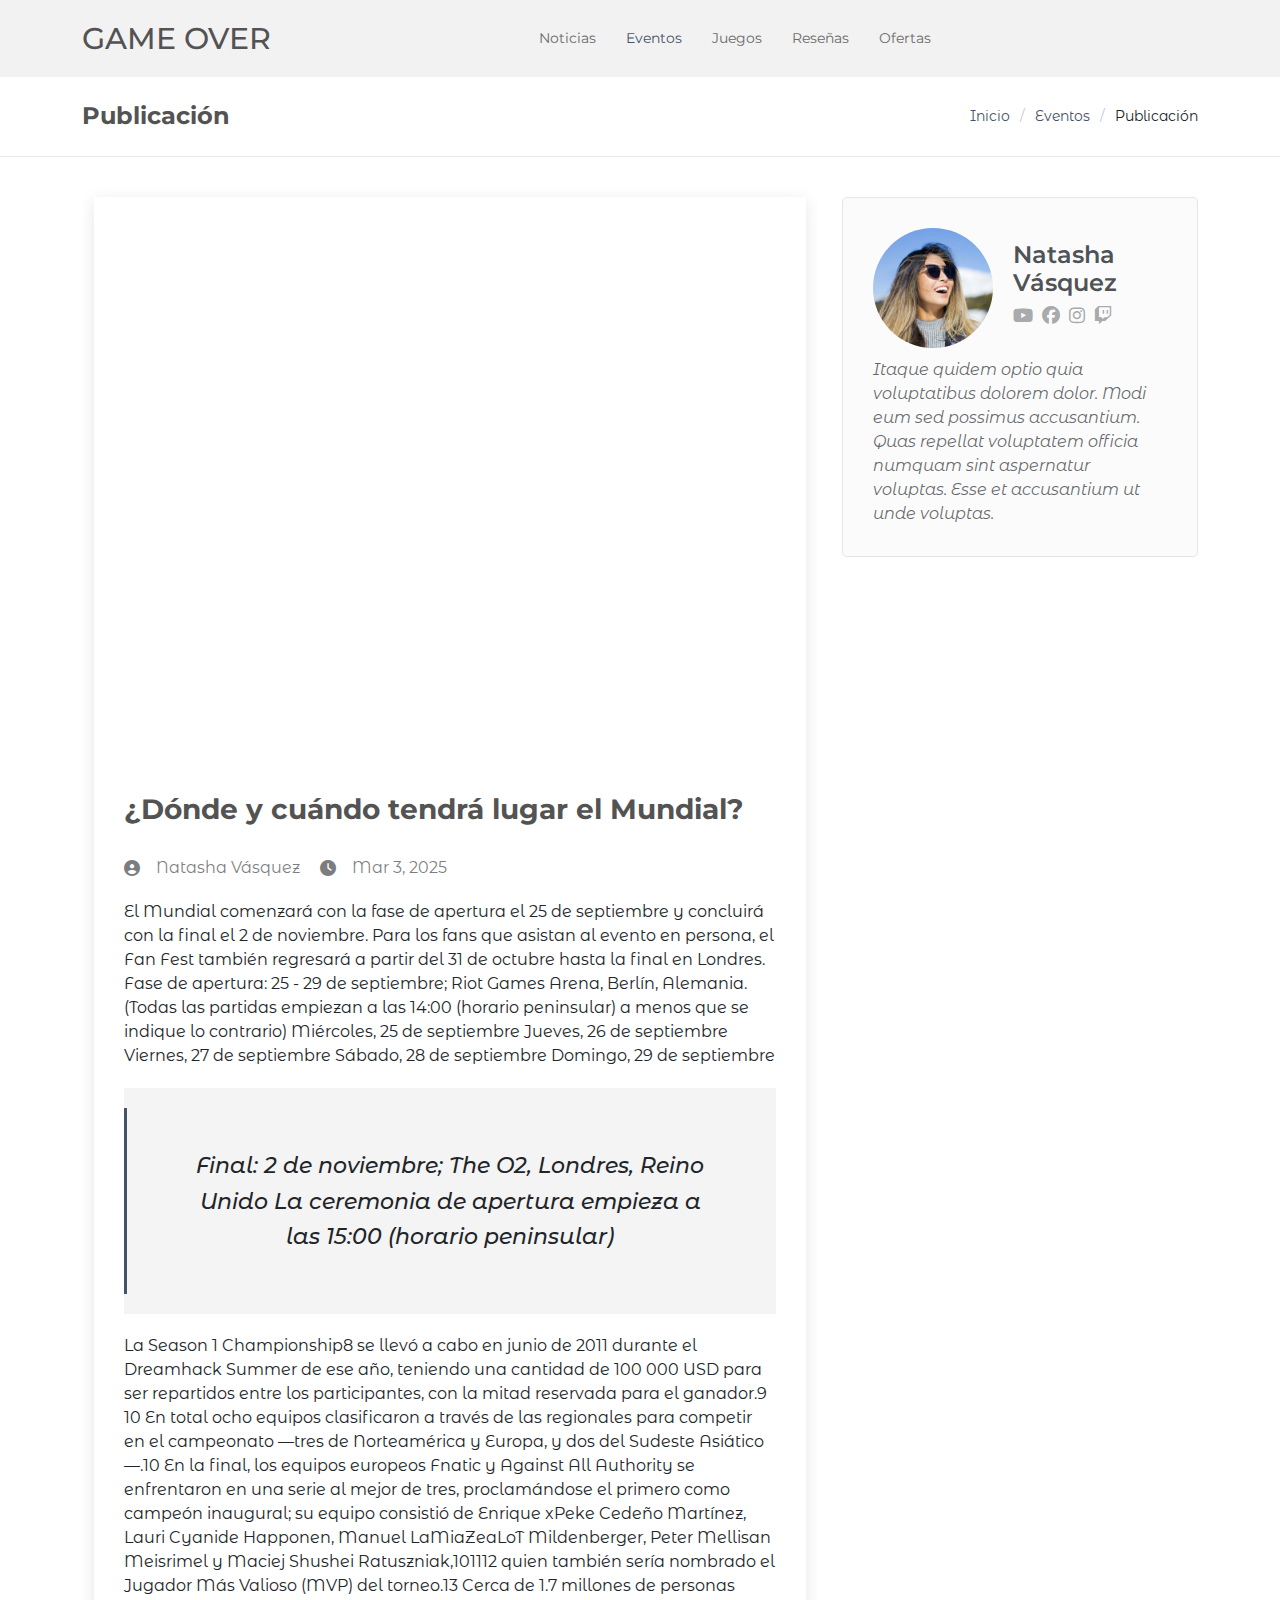
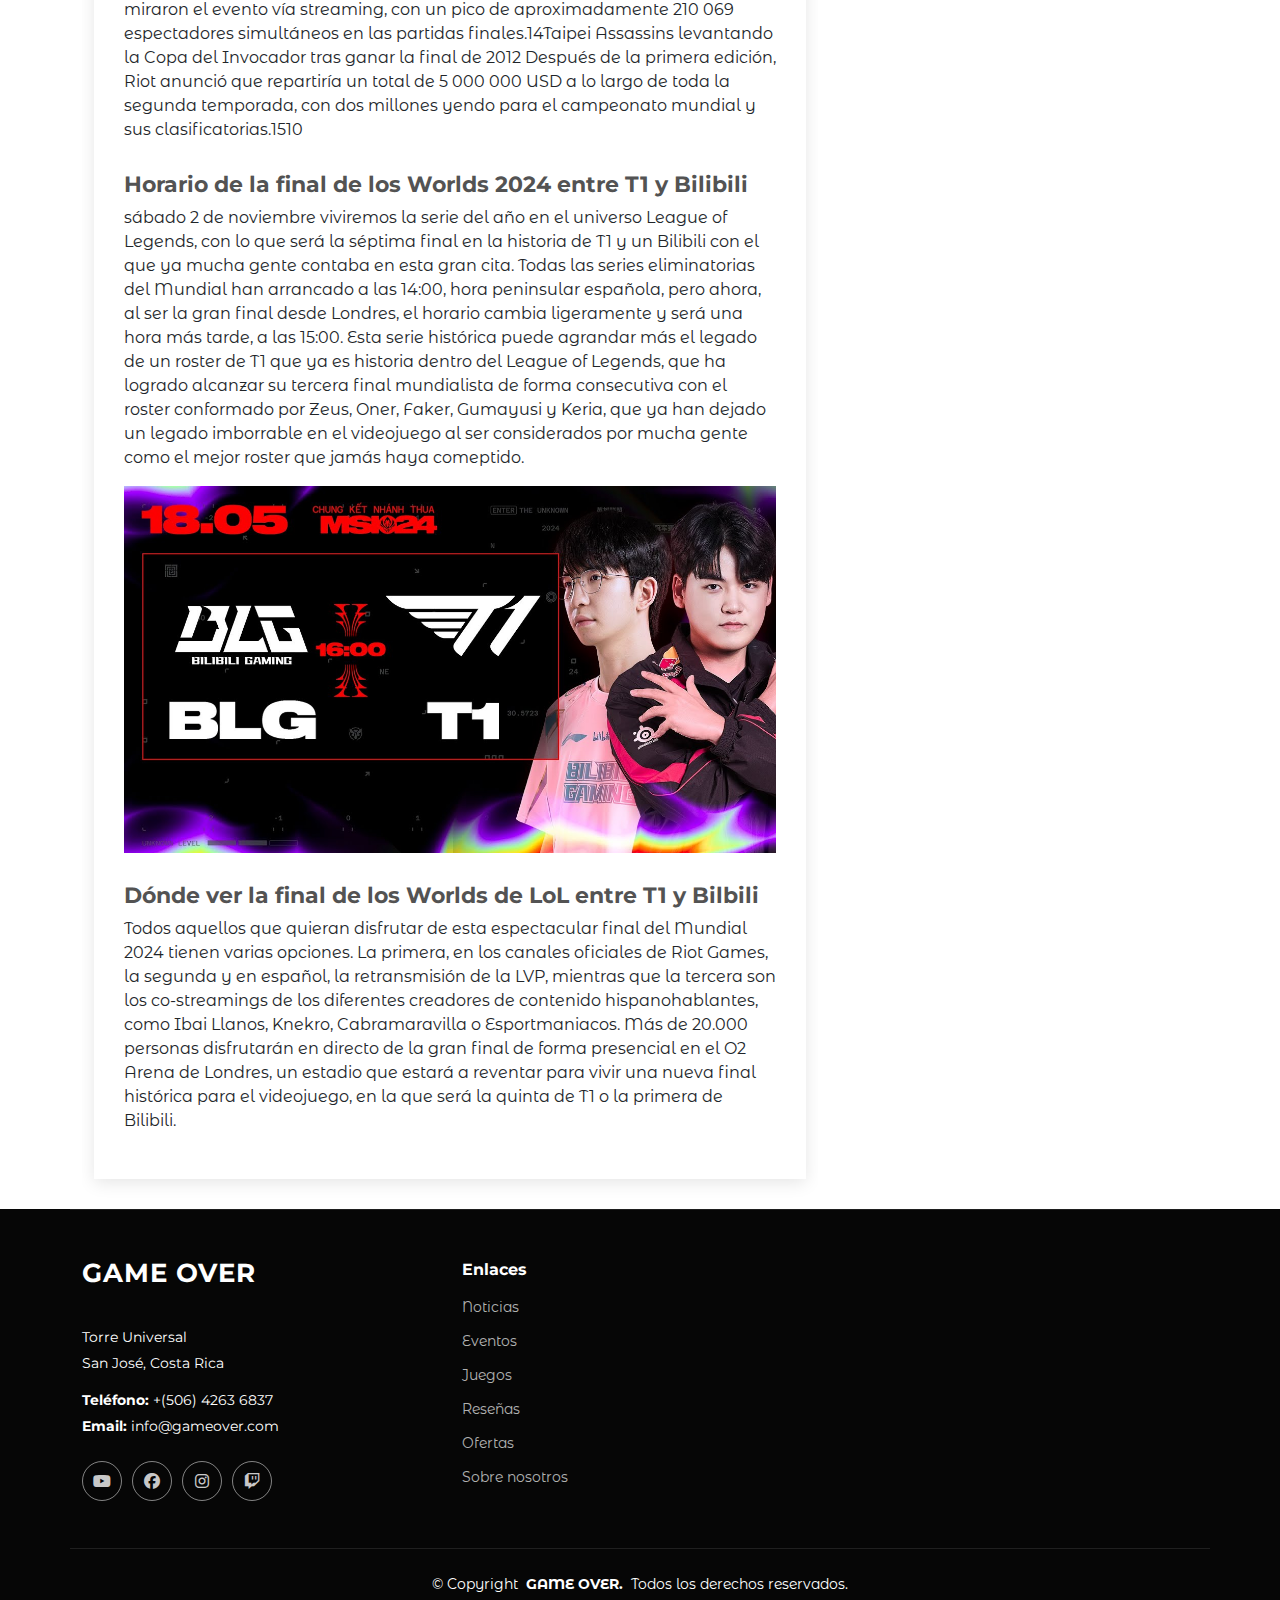
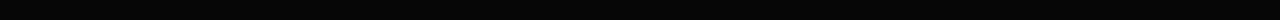
==== eventos-nota.html @ cc3e0b66 "evento" ====
<!DOCTYPE html>
<html lang="es">
  <head>
    <meta charset="utf-8" />
    <meta content="width=device-width, initial-scale=1.0" name="viewport" />
    <title>Publicación de GAME OVER</title>
    <meta name="description" content="Publicación de GAME OVER" />
    <meta name="keywords" content="Página informativa gamer" />

    <!-- Favicons -->
    <link href="assets/img/favicon.png" rel="icon" />
    <link href="assets/img/game-over-icon.png" rel="game-over-icon" />

    <!-- Font Awesome -->
    <link
      rel="stylesheet"
      href="https://cdnjs.cloudflare.com/ajax/libs/font-awesome/6.7.2/css/all.min.css"
    />
    <script src="https://cdnjs.cloudflare.com/ajax/libs/font-awesome/6.7.2/js/all.min.js"></script>

    <!-- Fonts -->
    <link rel="preconnect" href="https://fonts.googleapis.com" />
    <link rel="preconnect" href="https://fonts.gstatic.com" crossorigin />
    <link
      href="https://fonts.googleapis.com/css2?family=Montserrat+Alternates:ital,wght@0,100;0,200;0,300;0,400;0,500;0,600;0,700;0,800;0,900;1,100;1,200;1,300;1,400;1,500;1,600;1,700;1,800;1,900&family=Montserrat:ital,wght@0,100..900;1,100..900&family=Press+Start+2P&display=swap"
      rel="stylesheet"
    />

    <!-- Vendor CSS Files -->
    <link
      href="https://cdn.jsdelivr.net/npm/bootstrap@5.3.3/dist/css/bootstrap.min.css"
      rel="stylesheet"
    />
    <link
      rel="stylesheet"
      href="https://cdn.jsdelivr.net/npm/bootstrap-icons@1.11.3/font/bootstrap-icons.min.css"
    />
    <link
      href="https://cdnjs.cloudflare.com/ajax/libs/aos/2.3.4/aos.css"
      rel="stylesheet"
    />
    <link
      rel="stylesheet"
      href="https://cdn.jsdelivr.net/npm/swiper@11/swiper-bundle.min.css"
    />

    <!-- Main CSS File -->
    <link href="assets/css/main.css" rel="stylesheet" />
  </head>

  <body class="single-post-page">
    <header id="header" class="header d-flex align-items-center sticky-top">
      <div
        class="container position-relative d-flex align-items-center justify-content-between"
      >
        <a
          href="index.html"
          class="logo d-flex align-items-center me-auto me-xl-0"
        >
          <!-- Uncomment the line below if you also wish to use an image logo -->
          <!-- <img src="assets/img/logo.png" alt=""> -->
          <h1 class="sitename">GAME OVER</h1>
        </a>

        <nav id="navmenu" class="navmenu">
          <ul>
            <li><a href="noticias.html">Noticias</a></li>
            <li><a href="eventos.html" class="active">Eventos</a></li>
            <li><a href="juegos.html">Juegos</a></li>
            <li><a href="resenas.html">Reseñas</a></li>
            <li><a href="ofertas.html">Ofertas</a></li>
          </ul>
          <i class="mobile-nav-toggle d-xl-none bi bi-list"></i>
        </nav>

        <!-- Search Function -->
        <div class="header-social-links"></div>
        <!-- End Search Function -->
      </div>
    </header>

    <main class="main">
      <!-- Page Title -->
      <div class="page-title">
        <div
          class="container d-lg-flex justify-content-between align-items-center"
        >
          <h1 class="mb-2 mb-lg-0">Publicación</h1>
          <nav class="breadcrumbs">
            <ol>
              <li><a href="index.html">Inicio</a></li>
              <li><a href="eventos.html">Eventos</a></li>
              <li class="current">Publicación</li>
            </ol>
          </nav>
        </div>
      </div>
      <!-- End Page Title -->

      <div class="container">
        <div class="row">
          <div class="col-lg-8">
            <!-- Blog Details Section -->
            <section id="blog-details" class="blog-details section">
              <div class="container">
                <article class="article">
                  <div class="post-img">
                    <iframe width="850" height="535" src="https://www.youtube.com/embed/wPbxlQlHOLw?si=VUVKg5xblT1ycXdc" title="YouTube video player" frameborder="0" allow="accelerometer; autoplay; clipboard-write; encrypted-media; gyroscope; picture-in-picture; web-share" referrerpolicy="strict-origin-when-cross-origin" allowfullscreen></iframe>
                    <img
                      src=""
                      alt=""
                      class="img-fluid"
                    />
                  </div>

                  <h2 class="title">
                    ¿Dónde y cuándo tendrá lugar el Mundial?
                  </h2>

                  <div class="meta-top">
                    <ul>
                      <li class="d-flex align-items-center">
                        <i class="fa-solid fa-circle-user"></i
                        ><span class="ps-2">Natasha Vásquez</span>
                      </li>
                      <li class="d-flex align-items-center">
                        <i class="fa-solid fa-clock"></i
                        ><span class="ps-2">Mar 3, 2025</span>
                      </li>
                    </ul>
                  </div>
                  <!-- End meta top -->

                  <div class="content">
                    <p>
                      El Mundial comenzará con la fase de apertura el 25 de septiembre y concluirá con la final el 2 de noviembre. Para los fans que asistan al evento en persona, el Fan Fest también regresará a partir del 31 de octubre hasta la final en Londres.



Fase de apertura: 25 - 29 de septiembre; Riot Games Arena, Berlín, Alemania.

(Todas las partidas empiezan a las 14:00 (horario peninsular) a menos que se indique lo contrario)

Miércoles, 25 de septiembre
Jueves, 26 de septiembre
Viernes, 27 de septiembre
Sábado, 28 de septiembre
Domingo, 29 de septiembre
                    </p>

                    <p>
                     
                    </p>

                    <blockquote>
                      <p>
                        Final: 2 de noviembre; The O2, Londres, Reino Unido
                        La ceremonia de apertura empieza a las 15:00 (horario peninsular)  
                      </p>
                    </blockquote>

                    <p>
                      La Season 1 Championship8​ se llevó a cabo en junio de 2011 durante el Dreamhack Summer de ese año, teniendo una cantidad de 100 000 USD para ser repartidos entre los participantes, con la mitad reservada para el ganador.9​10​ En total ocho equipos clasificaron a través de las regionales para competir en el campeonato —tres de Norteamérica y Europa, y dos del Sudeste Asiático—.10​ En la final, los equipos europeos Fnatic y Against All Authority se enfrentaron en una serie al mejor de tres, proclamándose el primero como campeón inaugural; su equipo consistió de Enrique xPeke Cedeño Martínez, Lauri Cyanide Happonen, Manuel LaMiaZeaLoT Mildenberger, Peter Mellisan Meisrimel y Maciej Shushei Ratuszniak,10​11​12​ quien también sería nombrado el Jugador Más Valioso (MVP) del torneo.13​ Cerca de 1.7 millones de personas miraron el evento vía streaming, con un pico de aproximadamente 210 069 espectadores simultáneos en las partidas finales.14​


                      Taipei Assassins levantando la Copa del Invocador tras ganar la final de 2012
                      Después de la primera edición, Riot anunció que repartiría un total de 5 000 000 USD a lo largo de toda la segunda temporada, con dos millones yendo para el campeonato mundial y sus clasificatorias.15​10​

                    <h3>Horario de la final de los Worlds 2024 entre T1 y Bilibili</h3>
                    <p>
                      sábado 2 de noviembre viviremos la serie del año en el universo League of Legends, con lo que será la séptima final en la historia de T1 y un Bilibili con el que ya mucha gente contaba en esta gran cita. Todas las series eliminatorias del Mundial han arrancado a las 14:00, hora peninsular española, pero ahora, al ser la gran final desde Londres, el horario cambia ligeramente y será una hora más tarde, a las 15:00.

                      Esta serie histórica puede agrandar más el legado de un roster de T1 que ya es historia dentro del League of Legends, que ha logrado alcanzar su tercera final mundialista de forma consecutiva con el roster conformado por Zeus, Oner, Faker, Gumayusi y Keria, que ya han dejado un legado imborrable en el videojuego al ser considerados por mucha gente como el mejor roster que jamás haya comeptido.
                    </p>
                    <img
                      src="assets/img/T1.jpg"
                      class="img-fluid"
                      alt=""
                    />

                    <h3>
                      Dónde ver la final de los Worlds de LoL entre T1 y Bilbili
                    </h3>
                    <p>
                      Todos aquellos que quieran disfrutar de esta espectacular final del Mundial 2024 tienen varias opciones. La primera, en los canales oficiales de Riot Games, la segunda y en español, la retransmisión de la LVP, mientras que la tercera son los co-streamings de los diferentes creadores de contenido hispanohablantes, como Ibai Llanos, Knekro, Cabramaravilla o Esportmaniacos.


Más de 20.000 personas disfrutarán en directo de la gran final de forma presencial en el O2 Arena de Londres, un estadio que estará a reventar para vivir una nueva final histórica para el videojuego, en la que será la quinta de T1 o la primera de Bilibili.
                    </p>
                    <p>
                      
                    </p>
                  </div>
                  <!-- End post content -->
                </article>
              </div>
            </section>
            <!-- /Blog Details Section -->
          </div>

          <div class="col-lg-4 sidebar">
            <div class="widgets-container">
              <!-- Blog Author Widget -->
              <div class="blog-author-widget widget-item">
                <div class="d-flex flex-column align-items-center">
                  <div class="d-flex align-items-center w-100">
                    <img
                      src="assets/img/blog/blog-author.jpg"
                      class="rounded-circle flex-shrink-0"
                      alt=""
                    />
                    <div>
                      <h4>Natasha Vásquez</h4>
                      <div class="social-links">
                        <a
                          href="https://www.youtube.com/"
                          alt="Cuenta de YouTube de GAME OVER"
                          target="_blank"
                          ><i class="fa-brands fa-youtube"></i
                        ></a>
                        <a
                          href="https://www.facebook.com/"
                          alt="Cuenta de Facebook de GAME OVER"
                          target="_blank"
                          ><i class="fa-brands fa-facebook"></i
                        ></a>
                        <a
                          href="https://www.instagram.com/"
                          alt="Cuenta de Instagram de GAME OVER"
                          target="_blank"
                          ><i class="fa-brands fa-instagram"></i
                        ></a>
                        <a
                          href="https://www.twitch.tv/"
                          alt="Cuenta de Twitch de GAME OVER"
                          target="_blank"
                          ><i class="fa-brands fa-twitch"></i
                        ></a>
                      </div>
                    </div>
                  </div>

                  <p>
                    Itaque quidem optio quia voluptatibus dolorem dolor. Modi
                    eum sed possimus accusantium. Quas repellat voluptatem
                    officia numquam sint aspernatur voluptas. Esse et
                    accusantium ut unde voluptas.
                  </p>
                </div>
              </div>
              <!--/Blog Author Widget -->
            </div>
          </div>
        </div>
      </div>
    </main>

    <footer id="footer" class="footer dark-background">
      <div class="container footer-top">
        <div class="row gy-4">
          <div class="col-lg-4 col-md-6 footer-about">
            <a href="index.html" class="logo d-flex align-items-center">
              <span class="sitename">GAME OVER</span>
            </a>
            <div class="footer-contact pt-3">
              <p>Torre Universal</p>
              <p>San José, Costa Rica</p>
              <p class="mt-3">
                <strong>Teléfono:</strong> <span>+(506) 4263 6837</span>
              </p>
              <p><strong>Email:</strong> <span>info@gameover.com</span></p>
            </div>

            <div class="social-links d-flex mt-4">
              <a
                href="https://www.youtube.com/"
                alt="Cuenta de YouTube de GAME OVER"
                target="_blank"
                ><i class="fa-brands fa-youtube"></i
              ></a>
              <a
                href="https://www.facebook.com/"
                alt="Cuenta de Facebook de GAME OVER"
                target="_blank"
                ><i class="fa-brands fa-facebook"></i
              ></a>
              <a
                href="https://www.instagram.com/"
                alt="Cuenta de Instagram de GAME OVER"
                target="_blank"
                ><i class="fa-brands fa-instagram"></i
              ></a>
              <a
                href="https://www.twitch.tv/"
                alt="Cuenta de Twitch de GAME OVER"
                target="_blank"
                ><i class="fa-brands fa-twitch"></i
              ></a>
            </div>
          </div>

          <div class="col-lg-2 col-md-3 footer-links">
            <h4>Enlaces</h4>
            <ul>
              <li><a href="noticias.html">Noticias</a></li>
              <li><a href="eventos.html">Eventos</a></li>
              <li><a href="juegos.html">Juegos</a></li>
              <li><a href="resenas.html">Reseñas</a></li>
              <li><a href="ofertas.html">Ofertas</a></li>
              <li><a href="sobre-nosotros.html">Sobre nosotros</a></li>
            </ul>
          </div>
        </div>
      </div>

      <div class="container copyright text-center mt-4">
        <p>
          © <span>Copyright</span>
          <strong class="px-1 sitename">GAME OVER.</strong>
          <span>Todos los derechos reservados.</span>
        </p>
      </div>
    </footer>

    <!-- Scroll Top -->
    <a
      href="#"
      id="scroll-top"
      class="scroll-top d-flex align-items-center justify-content-center"
      ><i class="bi bi-arrow-up-short"></i
    ></a>

    <!-- Preloader -->
    <div id="preloader"></div>

    <!-- Vendor JS Files -->
    <script src="https://cdn.jsdelivr.net/npm/bootstrap@5.3.3/dist/js/bootstrap.bundle.min.js"></script>
    <script src="https://cdnjs.cloudflare.com/ajax/libs/aos/2.3.4/aos.js"></script>
    <script src="https://cdn.jsdelivr.net/npm/swiper@11/swiper-bundle.min.js"></script>

    <!-- Main JS File -->
    <script src="assets/js/main.js"></script>
  </body>
</html>
---- assets/css/main.css ----
.press-start-2p-regular {
  font-family: "Press Start 2P", serif;
  font-weight: 400;
  font-style: normal;
}

.montserrat-alternates-thin {
  font-family: "Montserrat Alternates", serif;
  font-weight: 100;
  font-style: normal;
}

.montserrat-alternates-extralight {
  font-family: "Montserrat Alternates", serif;
  font-weight: 200;
  font-style: normal;
}

.montserrat-alternates-light {
  font-family: "Montserrat Alternates", serif;
  font-weight: 300;
  font-style: normal;
}

.montserrat-alternates-regular {
  font-family: "Montserrat Alternates", serif;
  font-weight: 400;
  font-style: normal;
}

.montserrat-alternates-medium {
  font-family: "Montserrat Alternates", serif;
  font-weight: 500;
  font-style: normal;
}

.montserrat-alternates-semibold {
  font-family: "Montserrat Alternates", serif;
  font-weight: 600;
  font-style: normal;
}

.montserrat-alternates-bold {
  font-family: "Montserrat Alternates", serif;
  font-weight: 700;
  font-style: normal;
}

.montserrat-alternates-extrabold {
  font-family: "Montserrat Alternates", serif;
  font-weight: 800;
  font-style: normal;
}

.montserrat-alternates-black {
  font-family: "Montserrat Alternates", serif;
  font-weight: 900;
  font-style: normal;
}

.montserrat-alternates-thin-italic {
  font-family: "Montserrat Alternates", serif;
  font-weight: 100;
  font-style: italic;
}

.montserrat-alternates-extralight-italic {
  font-family: "Montserrat Alternates", serif;
  font-weight: 200;
  font-style: italic;
}

.montserrat-alternates-light-italic {
  font-family: "Montserrat Alternates", serif;
  font-weight: 300;
  font-style: italic;
}

.montserrat-alternates-regular-italic {
  font-family: "Montserrat Alternates", serif;
  font-weight: 400;
  font-style: italic;
}

.montserrat-alternates-medium-italic {
  font-family: "Montserrat Alternates", serif;
  font-weight: 500;
  font-style: italic;
}

.montserrat-alternates-semibold-italic {
  font-family: "Montserrat Alternates", serif;
  font-weight: 600;
  font-style: italic;
}

.montserrat-alternates-bold-italic {
  font-family: "Montserrat Alternates", serif;
  font-weight: 700;
  font-style: italic;
}

.montserrat-alternates-extrabold-italic {
  font-family: "Montserrat Alternates", serif;
  font-weight: 800;
  font-style: italic;
}

.montserrat-alternates-black-italic {
  font-family: "Montserrat Alternates", serif;
  font-weight: 900;
  font-style: italic;
}

.montserrat-regular-400{
  font-family: "Montserrat", serif;
  font-optical-sizing: auto;
  font-weight: 400;
  font-style: normal;
}

/* Global Colors - The following color variables are used throughout the website. Updating them here will change the color scheme of the entire website */
:root { 
  --background-color: #ffffff; /* Background color for the entire website, including individual sections */
  --default-color: #212529; /* Default color used for the majority of the text content across the entire website */
  --heading-color: #535353; /* Color for headings, subheadings and title throughout the website */
  --accent-color: #465367; /* Accent color that represents your brand on the website. It's used for buttons, links, and other elements that need to stand out */
  --surface-color: #ffffff; /* The surface color is used as a background of boxed elements within sections, such as cards, icon boxes, or other elements that require a visual separation from the global background. */
  --contrast-color: #ffffff; /* Contrast color for text, ensuring readability against backgrounds of accent, heading, or default colors. */
}

/* Nav Menu Colors - The following color variables are used specifically for the navigation menu. They are separate from the global colors to allow for more customization options */
:root {
  --nav-color: #6a6a6a;  /* The default color of the main navmenu links */
  --nav-hover-color: #465367; /* Applied to main navmenu links when they are hovered over or active */
  --nav-mobile-background-color: #ffffff; /* Used as the background color for mobile navigation menu */
  --nav-dropdown-background-color: #ffffff; /* Used as the background color for dropdown items that appear when hovering over primary navigation items */
  --nav-dropdown-color: #6a6a6a; /* Used for navigation links of the dropdown items in the navigation menu. */
  --nav-dropdown-hover-color: #465367; /* Similar to --nav-hover-color, this color is applied to dropdown navigation links when they are hovered over. */
}

/* Fonts */
:root {
  --default-font: "Montserrat Alternates", serif;
  --nav-font: "Montserrat", serif;
  --heading-font: "Montserrat", serif;
}

/* Color Presets - These classes override global colors when applied to any section or element, providing reuse of the same color scheme. */

.light-background {
  --background-color: #f9f9f9;
  --surface-color: #ffffff;
}

.dark-background {
  --background-color: #060606;
  --default-color: #ffffff;
  --heading-color: #ffffff;
  --surface-color: #252525;
  --contrast-color: #ffffff;
}

/* Smooth scroll */
:root {
  scroll-behavior: smooth;
}

/*--------------------------------------------------------------
# General Styling & Shared Classes
--------------------------------------------------------------*/
body {
  color: var(--default-color);
  background-color: var(--background-color);
  font-family: var(--default-font);
}

a {
  color: var(--accent-color);
  text-decoration: none;
  transition: 0.3s;
}

a:hover {
  color: color-mix(in srgb, var(--accent-color), transparent 25%);
  text-decoration: none;
}

h1,
h2,
h3,
h4,
h5,
h6 {
  color: var(--heading-color);
  font-family: var(--heading-font);
}

/* PHP Email Form Messages
------------------------------*/
.php-email-form .error-message {
  display: none;
  background: #df1529;
  color: #ffffff;
  text-align: left;
  padding: 15px;
  margin-bottom: 24px;
  font-weight: 600;
}

.php-email-form .sent-message {
  display: none;
  color: #ffffff;
  background: #059652;
  text-align: center;
  padding: 15px;
  margin-bottom: 24px;
  font-weight: 600;
}

.php-email-form .loading {
  display: none;
  background: var(--surface-color);
  text-align: center;
  padding: 15px;
  margin-bottom: 24px;
}

.php-email-form .loading:before {
  content: "";
  display: inline-block;
  border-radius: 50%;
  width: 24px;
  height: 24px;
  margin: 0 10px -6px 0;
  border: 3px solid var(--accent-color);
  border-top-color: var(--surface-color);
  animation: php-email-form-loading 1s linear infinite;
}

@keyframes php-email-form-loading {
  0% {
    transform: rotate(0deg);
  }

  100% {
    transform: rotate(360deg);
  }
}

/*--------------------------------------------------------------
# Global Header
--------------------------------------------------------------*/
.header {
  --background-color: #f2f2f2;
  color: var(--default-color);
  background-color: var(--background-color);
  padding: 10px 0;
  transition: all 0.5s;
  z-index: 997;
}

.header .logo {
  line-height: 1;
}

.header .logo img {
  max-height: 45px;
  margin-right: 10px;
}

.header .logo h1 {
  font-size: 30px;
  margin: 0;
  font-weight: 500;
  color: var(--heading-color);
}

.header .header-social-links {
  padding-right: 15px;
}

.header .header-social-links a {
  color: color-mix(in srgb, var(--default-color), transparent 40%);
  padding-left: 6px;
  display: inline-block;
  transition: 0.3s;
  font-size: 16px;
}

.header .header-social-links a:hover {
  color: var(--accent-color);
}

.header .header-social-links a i {
  line-height: 0px;
}

@media (max-width: 1200px) {
  .header .logo {
    order: 1;
  }

  .header .header-social-links {
    order: 2;
  }

  .header .navmenu {
    order: 3;
  }
}

/*--------------------------------------------------------------
# Navigation Menu
--------------------------------------------------------------*/
/* Navmenu - Desktop */
@media (min-width: 1200px) {
  .navmenu {
    padding: 0;
  }

  .navmenu ul {
    margin: 0;
    padding: 0;
    display: flex;
    list-style: none;
    align-items: center;
  }

  .navmenu li {
    position: relative;
  }

  .navmenu a,
  .navmenu a:focus {
    color: var(--nav-color);
    padding: 18px 15px;
    font-size: 14px;
    font-family: var(--nav-font);
    font-weight: 400;
    display: flex;
    align-items: center;
    justify-content: space-between;
    white-space: nowrap;
    transition: 0.3s;
  }

  .navmenu a i,
  .navmenu a:focus i {
    font-size: 12px;
    line-height: 0;
    margin-left: 5px;
    transition: 0.3s;
  }

  .navmenu li:last-child a {
    padding-right: 0;
  }

  .navmenu li:hover>a,
  .navmenu .active,
  .navmenu .active:focus {
    color: var(--nav-hover-color);
  }

  .navmenu .dropdown ul {
    margin: 0;
    padding: 10px 0;
    background: var(--nav-dropdown-background-color);
    display: block;
    position: absolute;
    visibility: hidden;
    left: 14px;
    top: 130%;
    opacity: 0;
    transition: 0.3s;
    border-radius: 4px;
    z-index: 99;
    box-shadow: 0px 0px 30px rgba(0, 0, 0, 0.1);
  }

  .navmenu .dropdown ul li {
    min-width: 200px;
  }

  .navmenu .dropdown ul a {
    padding: 10px 20px;
    font-size: 15px;
    text-transform: none;
    color: var(--nav-dropdown-color);
  }

  .navmenu .dropdown ul a i {
    font-size: 12px;
  }

  .navmenu .dropdown ul a:hover,
  .navmenu .dropdown ul .active:hover,
  .navmenu .dropdown ul li:hover>a {
    color: var(--nav-dropdown-hover-color);
  }

  .navmenu .dropdown:hover>ul {
    opacity: 1;
    top: 100%;
    visibility: visible;
  }

  .navmenu .dropdown .dropdown ul {
    top: 0;
    left: -90%;
    visibility: hidden;
  }

  .navmenu .dropdown .dropdown:hover>ul {
    opacity: 1;
    top: 0;
    left: -100%;
    visibility: visible;
  }
}

/* Navmenu - Mobile */
@media (max-width: 1199px) {
  .mobile-nav-toggle {
    color: var(--nav-color);
    font-size: 28px;
    line-height: 0;
    margin-right: 10px;
    cursor: pointer;
    transition: color 0.3s;
  }

  .navmenu {
    padding: 0;
    z-index: 9997;
  }

  .navmenu ul {
    display: none;
    list-style: none;
    position: absolute;
    inset: 60px 20px 20px 20px;
    padding: 10px 0;
    margin: 0;
    border-radius: 6px;
    background-color: var(--nav-mobile-background-color);
    overflow-y: auto;
    transition: 0.3s;
    z-index: 9998;
    box-shadow: 0px 0px 30px rgba(0, 0, 0, 0.1);
  }

  .navmenu a,
  .navmenu a:focus {
    color: var(--nav-dropdown-color);
    padding: 10px 20px;
    font-family: var(--nav-font);
    font-size: 17px;
    font-weight: 500;
    display: flex;
    align-items: center;
    justify-content: space-between;
    white-space: nowrap;
    transition: 0.3s;
  }

  .navmenu a i,
  .navmenu a:focus i {
    font-size: 12px;
    line-height: 0;
    margin-left: 5px;
    width: 30px;
    height: 30px;
    display: flex;
    align-items: center;
    justify-content: center;
    border-radius: 50%;
    transition: 0.3s;
    background-color: color-mix(in srgb, var(--accent-color), transparent 90%);
  }

  .navmenu a i:hover,
  .navmenu a:focus i:hover {
    background-color: var(--accent-color);
    color: var(--contrast-color);
  }

  .navmenu a:hover,
  .navmenu .active,
  .navmenu .active:focus {
    color: var(--nav-dropdown-hover-color);
  }

  .navmenu .active i,
  .navmenu .active:focus i {
    background-color: var(--accent-color);
    color: var(--contrast-color);
    transform: rotate(180deg);
  }

  .navmenu .dropdown ul {
    position: static;
    display: none;
    z-index: 99;
    padding: 10px 0;
    margin: 10px 20px;
    background-color: var(--nav-dropdown-background-color);
    border: 1px solid color-mix(in srgb, var(--default-color), transparent 90%);
    box-shadow: none;
    transition: all 0.5s ease-in-out;
  }

  .navmenu .dropdown ul ul {
    background-color: rgba(33, 37, 41, 0.1);
  }

  .navmenu .dropdown>.dropdown-active {
    display: block;
    background-color: rgba(33, 37, 41, 0.03);
  }

  .mobile-nav-active {
    overflow: hidden;
  }

  .mobile-nav-active .mobile-nav-toggle {
    color: #fff;
    position: absolute;
    font-size: 32px;
    top: 15px;
    right: 15px;
    margin-right: 0;
    z-index: 9999;
  }

  .mobile-nav-active .navmenu {
    position: fixed;
    overflow: hidden;
    inset: 0;
    background: rgba(33, 37, 41, 0.8);
    transition: 0.3s;
  }

  .mobile-nav-active .navmenu>ul {
    display: block;
  }

  	/*Buscador*/

.header .searchLabel {
    padding-right: 15px;
	padding-left: 6px;
	position: relative;
	font-size: 16px;
}

.card{
    margin-bottom: 20px;
}

}

/*--------------------------------------------------------------
# Global Footer
--------------------------------------------------------------*/
.footer {
  color: var(--default-color);
  background-color: var(--background-color);
  font-size: 14px;
  position: relative;
}

.footer .footer-top {
  padding-top: 50px;
  border-top: 1px solid color-mix(in srgb, var(--default-color), transparent 90%);
}

.footer .footer-about .logo {
  line-height: 1;
  margin-bottom: 25px;
}

.footer .footer-about .logo img {
  max-height: 40px;
  margin-right: 6px;
}

.footer .footer-about .logo span {
  color: var(--heading-color);
  font-family: var(--heading-font);
  font-size: 26px;
  font-weight: 700;
  letter-spacing: 1px;
}

.footer .footer-about p {
  font-size: 14px;
  font-family: var(--heading-font);
}

.footer .social-links a {
  display: flex;
  align-items: center;
  justify-content: center;
  width: 40px;
  height: 40px;
  border-radius: 50%;
  border: 1px solid color-mix(in srgb, var(--default-color), transparent 50%);
  font-size: 16px;
  color: color-mix(in srgb, var(--default-color), transparent 20%);
  margin-right: 10px;
  transition: 0.3s;
}

.footer .social-links a:hover {
  color: var(--accent-color);
  border-color: var(--accent-color);
}

.footer h4 {
  font-size: 16px;
  font-weight: bold;
  position: relative;
  padding-bottom: 12px;
}

.footer .footer-links {
  margin-bottom: 30px;
}

.footer .footer-links ul {
  list-style: none;
  padding: 0;
  margin: 0;
}

.footer .footer-links ul i {
  padding-right: 2px;
  font-size: 12px;
  line-height: 0;
}

.footer .footer-links ul li {
  padding: 10px 0;
  display: flex;
  align-items: center;
}

.footer .footer-links ul li:first-child {
  padding-top: 0;
}

.footer .footer-links ul a {
  color: color-mix(in srgb, var(--default-color), transparent 30%);
  display: inline-block;
  line-height: 1;
}

.footer .footer-links ul a:hover {
  color: var(--accent-color);
}

.footer .footer-contact p {
  margin-bottom: 5px;
}

.footer .copyright {
  padding: 25px 0;
  border-top: 1px solid color-mix(in srgb, var(--default-color), transparent 90%);
}

.footer .copyright p {
  margin-bottom: 0;
}

.footer .credits {
  margin-top: 8px;
  font-size: 13px;
}

.footer .credits a {
  color: var(--default-color);
}

/*--------------------------------------------------------------
# Preloader
--------------------------------------------------------------*/
#preloader {
  position: fixed;
  inset: 0;
  z-index: 999999;
  overflow: hidden;
  background: var(--background-color);
  transition: all 0.6s ease-out;
}

#preloader:before {
  content: "";
  position: fixed;
  top: calc(50% - 30px);
  left: calc(50% - 30px);
  border: 6px solid #ffffff;
  border-color: var(--accent-color) transparent var(--accent-color) transparent;
  border-radius: 50%;
  width: 60px;
  height: 60px;
  animation: animate-preloader 1.5s linear infinite;
}

@keyframes animate-preloader {
  0% {
    transform: rotate(0deg);
  }

  100% {
    transform: rotate(360deg);
  }
}

/*--------------------------------------------------------------
# Scroll Top Button
--------------------------------------------------------------*/
.scroll-top {
  position: fixed;
  visibility: hidden;
  opacity: 0;
  right: 15px;
  bottom: 15px;
  z-index: 99999;
  background-color: var(--accent-color);
  width: 40px;
  height: 40px;
  border-radius: 4px;
  transition: all 0.4s;
}

.scroll-top i {
  font-size: 24px;
  color: var(--contrast-color);
  line-height: 0;
}

.scroll-top:hover {
  background-color: color-mix(in srgb, var(--accent-color), transparent 20%);
  color: var(--contrast-color);
}

.scroll-top.active {
  visibility: visible;
  opacity: 1;
}

/*--------------------------------------------------------------
# Disable aos animation delay on mobile devices
--------------------------------------------------------------*/
@media screen and (max-width: 768px) {
  [data-aos-delay] {
    transition-delay: 0 !important;
  }
}

/*--------------------------------------------------------------
# Global Page Titles & Breadcrumbs
--------------------------------------------------------------*/
.page-title {
  color: var(--default-color);
  background-color: var(--background-color);
  padding: 25px 0;
  position: relative;
  border-bottom: 1px solid color-mix(in srgb, var(--default-color), transparent 90%);
}

.page-title h1 {
  font-size: 24px;
  font-weight: 700;
}

.page-title .breadcrumbs ol {
  display: flex;
  flex-wrap: wrap;
  list-style: none;
  padding: 0;
  margin: 0;
  font-size: 14px;
  font-weight: 400;
}

.page-title .breadcrumbs ol li+li {
  padding-left: 10px;
}

.page-title .breadcrumbs ol li+li::before {
  content: "/";
  display: inline-block;
  padding-right: 10px;
  color: color-mix(in srgb, var(--default-color), transparent 70%);
}

/*--------------------------------------------------------------
# Global Sections
--------------------------------------------------------------*/
section,
.section {
  color: var(--default-color);
  background-color: var(--background-color);
  padding: 40px 0;
  scroll-margin-top: 90px;
  overflow: clip;
}

@media (max-width: 1199px) {

  section,
  .section {
    scroll-margin-top: 66px;
  }
}

/*--------------------------------------------------------------
# Global Section Titles
--------------------------------------------------------------*/
.section-title {
  margin-bottom: 60px;
  position: relative;
}

.section-title .section-title-container {
  padding-bottom: 10px;
  border-bottom: 2px solid var(--default-color);
}

.section-title h2 {
  font-size: 40px;
  font-weight: 0;
}

.section-title p {
  margin-bottom: 0;
}

.section-title p a {
  color: var(--default-color);
  text-transform: uppercase;
  font-size: 12px;
  letter-spacing: 0.5px;
  border-bottom: 1.5px solid var(--default-color);
  font-family: var(--nav-font);
  font-weight: 500;
  padding-bottom: 2px;
}

/*--------------------------------------------------------------
# Slider Section
--------------------------------------------------------------*/
.slider {
  background-color: transparent;
}

.slider .swiper-pagination .swiper-pagination-bullet {
  background-color: color-mix(in srgb, var(--default-color) 90%, white 15%);
}

.slider .swiper-pagination .swiper-pagination-bullet-active {
  background-color: var(--accent-color);
}

.slider .swiper-wrapper {
  height: auto !important;
}

.slider .swiper-slide {
  min-height: 500px;
  position: relative;
  display: flex;
  align-items: flex-end;
  background-repeat: no-repeat;
  background-size: cover;
}

.slider .swiper-slide::before {
  content: "";
  position: absolute;
  top: 0;
  left: 0;
  width: 100%;
  height: 100%;
  background: color-mix(in srgb, var(--background-color), transparent 50%);
}

@media (max-width: 575px) {
  .slider .swiper-slide {
    min-height: 300px;
  }
}

.slider .swiper-button-prev:after,
.slider .swiper-button-next:after {
  font-size: 24px;
  color: color-mix(in srgb, var(--default-color), transparent 50%);
}

.slider .content {
  padding: 60px 80px;
  max-width: 700px;
  position: relative;
}

.slider .content a,
.slider .content h2,
.slider .content p {
  color: var(--default-color);
}

/*--------------------------------------------------------------
# Trending Category Section
--------------------------------------------------------------*/
.trending-category .post-entry {
  margin-bottom: 30px;
}

.trending-category .post-entry img {
  margin-bottom: 30px;
}

.trending-category .post-entry h2 {
  margin-bottom: 20px;
  font-size: 20px;
  font-weight: 600;
  line-height: 1.2;
}

.trending-category .post-entry h2 a {
  color: var(--heading-color);
}

.trending-category .post-entry h2 a:hover {
  text-decoration: underline;
}

.trending-category .post-entry.lg h2 {
  font-size: 40px;
  line-height: 1;
}

.trending-category .post-meta {
  font-size: 11px;
  letter-spacing: 0.07rem;
  text-transform: uppercase;
  font-weight: 600;
  color: color-mix(in srgb, var(--default-color), transparent 50%);
  margin-bottom: 10px;
}

.trending-category .custom-border {
  border-color: color-mix(in srgb, var(--default-color), transparent 90%) !important;
}

@media (max-width: 768px) {
  .trending-category .custom-border {
    border: none !important;
  }
}

.trending-category .author .photo {
  margin-right: 10px;
}

.trending-category .author .photo img {
  width: 40px;
  border-radius: 50%;
  margin-bottom: 0;
}

.trending-category .author .name h3 {
  margin: 0;
  padding: 0;
  font-size: 15px;
  font-family: var(--default-font);
}

.trending-category .trending {
  border: 1px solid color-mix(in srgb, var(--default-color), transparent 90%);
}

.trending-category .trending>h3 {
  color: var(--default-color);
  padding: 20px;
  border-bottom: 1px solid color-mix(in srgb, var(--default-color), transparent 90%);
}

.trending-category .trending .trending-post {
  padding: 0;
  margin: 0;
}

.trending-category .trending .trending-post li {
  padding: 0;
  margin: 0;
  list-style: none;
  display: block;
}

.trending-category .trending .trending-post li a {
  display: block;
  padding: 20px;
  border-bottom: 1px solid color-mix(in srgb, var(--default-color), transparent 90%);
  position: relative;
  overflow: hidden;
  z-index: 2;
}

.trending-category .trending .trending-post li a .number {
  position: absolute;
  z-index: 1;
  font-size: 5rem;
  left: -10px;
  top: -20px;
  font-weight: 700;
  font-family: var(--heading-font);
  color: color-mix(in srgb, var(--default-color), transparent 95%);
}

.trending-category .trending .trending-post li a h3 {
  font-size: 18px;
  color: var(--default-color);
  transition: 0.3s;
}

.trending-category .trending .trending-post li a .author {
  color: color-mix(in srgb, var(--default-color), transparent 50%);
  font-weight: 500;
}

.trending-category .trending .trending-post li a:hover h3 {
  color: var(--default-color);
  text-decoration: underline;
}

.trending-category .trending .trending-post li:last-child a {
  border-bottom: none;
}

/*--------------------------------------------------------------
# Culture Category Section
--------------------------------------------------------------*/
.culture-category .post-entry {
  margin-bottom: 30px;
}

.culture-category .post-entry h3 a {
  color: var(--heading-color);
  font-weight: 600;
}

.culture-category .post-entry h3 a:hover {
  text-decoration: underline;
}

.culture-category .post-entry .thumbnail {
  flex: 0 0 65%;
}

@media (max-width: 960px) {
  .culture-category .post-entry .thumbnail {
    flex: 0 0 100%;
    margin-bottom: 20px;
  }
}

.culture-category .post-entry.half .thumbnail {
  flex: 0 0 50%;
}

@media (max-width: 768px) {
  .culture-category .post-entry.half .thumbnail {
    flex: 0 0 100%;
    margin-bottom: 20px;
  }
}

.culture-category .post-entry.small-img .thumbnail {
  flex: 0 0 30%;
}

@media (max-width: 768px) {
  .culture-category .post-entry.small-img .thumbnail {
    flex: 0 0 100%;
    margin-bottom: 20px;
  }
}

.culture-category .border-bottom {
  border-color: color-mix(in srgb, var(--default-color), transparent 90%) !important;
}

.culture-category .post-meta {
  font-size: 11px;
  letter-spacing: 0.07rem;
  text-transform: uppercase;
  font-weight: 600;
  color: color-mix(in srgb, var(--default-color), transparent 50%);
  margin-bottom: 10px;
}

.culture-category .author .photo {
  margin-right: 10px;
}

.culture-category .author .photo img {
  width: 40px;
  border-radius: 50%;
  margin-bottom: 0;
}

.culture-category .author .name h3 {
  margin: 0;
  padding: 0;
  font-size: 15px;
  font-family: var(--default-font);
}

.culture-category .post-list {
  margin-bottom: 30px;
}

.culture-category .post-list img {
  margin-bottom: 30px;
}

.culture-category .post-list h2 {
  margin-bottom: 20px;
  font-size: 20px;
  font-weight: 600;
  line-height: 1.2;
}

.culture-category .post-list h2 a {
  color: var(--heading-color);
}

.culture-category .post-list h2 a:hover {
  text-decoration: underline;
}

.culture-category .post-list.lg h2 {
  font-size: 40px;
  line-height: 1;
}

/*--------------------------------------------------------------
# Business Category Section
--------------------------------------------------------------*/
.business-category .post-entry {
  margin-bottom: 30px;
}

.business-category .post-entry h3 a {
  color: var(--heading-color);
  font-weight: 600;
}

.business-category .post-entry h3 a:hover {
  text-decoration: underline;
}

.business-category .post-entry .thumbnail {
  flex: 0 0 65%;
}

@media (max-width: 960px) {
  .business-category .post-entry .thumbnail {
    flex: 0 0 100%;
    margin-bottom: 20px;
  }
}

.business-category .post-entry.half .thumbnail {
  flex: 0 0 50%;
}

@media (max-width: 768px) {
  .business-category .post-entry.half .thumbnail {
    flex: 0 0 100%;
    margin-bottom: 20px;
  }
}

.business-category .post-entry.small-img .thumbnail {
  flex: 0 0 30%;
}

@media (max-width: 768px) {
  .business-category .post-entry.small-img .thumbnail {
    flex: 0 0 100%;
    margin-bottom: 20px;
  }
}

.business-category .border-bottom {
  border-color: color-mix(in srgb, var(--default-color), transparent 90%) !important;
}

.business-category .post-meta {
  font-size: 11px;
  letter-spacing: 0.07rem;
  text-transform: uppercase;
  font-weight: 600;
  color: color-mix(in srgb, var(--default-color), transparent 50%);
  margin-bottom: 10px;
}

.business-category .author .photo {
  margin-right: 10px;
}

.business-category .author .photo img {
  width: 40px;
  border-radius: 50%;
  margin-bottom: 0;
}

.business-category .author .name h3 {
  margin: 0;
  padding: 0;
  font-size: 15px;
  font-family: var(--default-font);
}

.business-category .post-list {
  margin-bottom: 30px;
}

.business-category .post-list img {
  margin-bottom: 30px;
}

.business-category .post-list h2 {
  margin-bottom: 20px;
  font-size: 20px;
  font-weight: 600;
  line-height: 1.2;
}

.business-category .post-list h2 a {
  color: var(--heading-color);
}

.business-category .post-list h2 a:hover {
  text-decoration: underline;
}

.business-category .post-list.lg h2 {
  font-size: 40px;
  line-height: 1;
}

/*--------------------------------------------------------------
# Lifestyle Category Section
--------------------------------------------------------------*/
.lifestyle-category .post-meta {
  font-size: 11px;
  letter-spacing: 0.07rem;
  text-transform: uppercase;
  font-weight: 600;
  color: color-mix(in srgb, var(--default-color), transparent 50%);
  margin-bottom: 10px;
}

.lifestyle-category .author .photo {
  margin-right: 10px;
}

.lifestyle-category .author .photo img {
  width: 40px;
  border-radius: 50%;
  margin-bottom: 0;
}

.lifestyle-category .author .name h3 {
  margin: 0;
  padding: 0;
  font-size: 15px;
  font-family: var(--default-font);
}

.lifestyle-category .custom-border,
.lifestyle-category .border-bottom {
  border-color: color-mix(in srgb, var(--default-color), transparent 90%) !important;
}

.lifestyle-category .post-list {
  margin-bottom: 30px;
}

.lifestyle-category .post-list img {
  margin-bottom: 30px;
}

.lifestyle-category .post-list h2 {
  margin-bottom: 20px;
  font-size: 20px;
  font-weight: 600;
  line-height: 1.2;
}

.lifestyle-category .post-list h2 a {
  color: var(--heading-color);
}

.lifestyle-category .post-list h2 a:hover {
  text-decoration: underline;
}

.lifestyle-category .post-list.lg h2 {
  font-size: 40px;
  line-height: 1;
}

/*--------------------------------------------------------------
# About Section
--------------------------------------------------------------*/
.about .content .who-we-are {
  text-transform: uppercase;
  margin-bottom: 15px;
  color: color-mix(in srgb, var(--default-color), transparent 40%);
}

.about .content h3 {
  font-size: 2rem;
  font-weight: 700;
}

.about .content ul {
  list-style: none;
  padding: 0;
}

.about .content ul li {
  padding-bottom: 10px;
}

.about .content ul i {
  font-size: 1.25rem;
  margin-right: 4px;
  color: var(--accent-color);
}

.about .content p:last-child {
  margin-bottom: 0;
}

.about .content .read-more {
  background: var(--accent-color);
  color: var(--contrast-color);
  font-family: var(--heading-font);
  font-weight: 500;
  font-size: 16px;
  letter-spacing: 1px;
  padding: 12px 24px;
  border-radius: 5px;
  transition: 0.3s;
  display: inline-flex;
  align-items: center;
  justify-content: center;
}

.about .content .read-more i {
  font-size: 18px;
  margin-left: 5px;
  line-height: 0;
  transition: 0.3s;
}

.about .content .read-more:hover {
  background: color-mix(in srgb, var(--accent-color), transparent 20%);
  padding-right: 19px;
}

.about .content .read-more:hover i {
  margin-left: 10px;
}

.about .about-images img {
  border-radius: 10px;
}

/*--------------------------------------------------------------
# Team Section
--------------------------------------------------------------*/
.team .team-member {
  background-color: var(--surface-color);
  box-shadow: 0px 2px 15px rgba(0, 0, 0, 0.1);
  position: relative;
  border-radius: 5px;
  transition: 0.5s;
  padding: 30px;
  height: 100%;
}

@media (max-width: 468px) {
  .team .team-member {
    flex-direction: column;
    justify-content: center !important;
    align-items: center !important;
  }
}

.team .team-member .pic {
  overflow: hidden;
  width: 150px;
  border-radius: 50%;
  flex-shrink: 0;
}

.team .team-member .pic img {
  transition: ease-in-out 0.3s;
}

.team .team-member:hover {
  transform: translateY(-10px);
}

.team .team-member .member-info {
  padding-left: 30px;
}

@media (max-width: 468px) {
  .team .team-member .member-info {
    padding: 30px 0 0 0;
    text-align: center;
  }
}

.team .team-member h4 {
  font-weight: 700;
  margin-bottom: 5px;
  font-size: 20px;
}

.team .team-member span {
  display: block;
  font-size: 15px;
  padding-bottom: 10px;
  position: relative;
  font-weight: 500;
}

.team .team-member span::after {
  content: "";
  position: absolute;
  display: block;
  width: 50px;
  height: 1px;
  background: color-mix(in srgb, var(--default-color), transparent 85%);
  bottom: 0;
  left: 0;
}

@media (max-width: 468px) {
  .team .team-member span::after {
    left: calc(50% - 25px);
  }
}

.team .team-member p {
  margin: 10px 0 0 0;
  font-size: 14px;
}

.team .team-member .social {
  margin-top: 12px;
  display: flex;
  align-items: center;
  justify-content: start;
  width: 100%;
}

@media (max-width: 468px) {
  .team .team-member .social {
    justify-content: center;
  }
}

.team .team-member .social a {
  background: color-mix(in srgb, var(--default-color), transparent 94%);
  transition: ease-in-out 0.3s;
  display: flex;
  align-items: center;
  justify-content: center;
  border-radius: 50px;
  width: 36px;
  height: 36px;
}

.team .team-member .social a i {
  color: color-mix(in srgb, var(--default-color), transparent 20%);
  font-size: 16px;
  margin: 0 2px;
}

.team .team-member .social a:hover {
  background: var(--accent-color);
}

.team .team-member .social a:hover i {
  color: var(--contrast-color);
}

.team .team-member .social a+a {
  margin-left: 8px;
}

/*--------------------------------------------------------------
# Starter Section Section
--------------------------------------------------------------*/
.starter-section {
  /* Add your styles here */
}

/*--------------------------------------------------------------
# Blog Details Section
--------------------------------------------------------------*/
.blog-details {
  padding-bottom: 30px;
}

.blog-details .article {
  background-color: var(--surface-color);
  padding: 30px;
  box-shadow: 0 4px 16px rgba(0, 0, 0, 0.1);
}

.blog-details .post-img {
  margin: -30px -30px 20px -30px;
  overflow: hidden;
}

.blog-details .title {
  color: var(--heading-color);
  font-size: 28px;
  font-weight: 700;
  padding: 0;
  margin: 30px 0;
}

.blog-details .content {
  margin-top: 20px;
}

.blog-details .content h3 {
  font-size: 22px;
  margin-top: 30px;
  font-weight: bold;
}

.blog-details .content blockquote {
  overflow: hidden;
  background-color: color-mix(in srgb, var(--default-color), transparent 95%);
  padding: 60px;
  position: relative;
  text-align: center;
  margin: 20px 0;
}

.blog-details .content blockquote p {
  color: var(--default-color);
  line-height: 1.6;
  margin-bottom: 0;
  font-style: italic;
  font-weight: 500;
  font-size: 22px;
}

.blog-details .content blockquote:after {
  content: "";
  position: absolute;
  left: 0;
  top: 0;
  bottom: 0;
  width: 3px;
  background-color: var(--accent-color);
  margin-top: 20px;
  margin-bottom: 20px;
}

.blog-details .meta-top {
  margin-top: 20px;
  color: color-mix(in srgb, var(--default-color), transparent 40%);
}

.blog-details .meta-top ul {
  display: flex;
  flex-wrap: wrap;
  list-style: none;
  align-items: center;
  padding: 0;
  margin: 0;
}

.blog-details .meta-top ul li+li {
  padding-left: 20px;
}

.blog-details .meta-top i {
  font-size: 16px;
  margin-right: 8px;
  line-height: 0;
  color: color-mix(in srgb, var(--default-color), transparent 40%);
}

.blog-details .meta-top a {
  color: color-mix(in srgb, var(--default-color), transparent 40%);
  font-size: 14px;
  display: inline-block;
  line-height: 1;
}

.blog-details .meta-bottom {
  padding-top: 10px;
  border-top: 1px solid color-mix(in srgb, var(--default-color), transparent 90%);
}

.blog-details .meta-bottom i {
  color: color-mix(in srgb, var(--default-color), transparent 40%);
  display: inline;
}

.blog-details .meta-bottom a {
  color: color-mix(in srgb, var(--default-color), transparent 40%);
  transition: 0.3s;
}

.blog-details .meta-bottom a:hover {
  color: var(--accent-color);
}

.blog-details .meta-bottom .cats {
  list-style: none;
  display: inline;
  padding: 0 20px 0 0;
  font-size: 14px;
}

.blog-details .meta-bottom .cats li {
  display: inline-block;
}

.blog-details .meta-bottom .tags {
  list-style: none;
  display: inline;
  padding: 0;
  font-size: 14px;
}

.blog-details .meta-bottom .tags li {
  display: inline-block;
}

.blog-details .meta-bottom .tags li+li::before {
  padding-right: 6px;
  color: var(--default-color);
  content: ",";
}

.blog-details .meta-bottom .share {
  font-size: 16px;
}

.blog-details .meta-bottom .share i {
  padding-left: 5px;
}

/*--------------------------------------------------------------
# Blog Comments Section
--------------------------------------------------------------*/
.blog-comments {
  padding: 10px 0;
}

.blog-comments .comments-count {
  font-weight: bold;
}

.blog-comments .comment {
  margin-top: 30px;
  position: relative;
}

.blog-comments .comment .comment-img {
  margin-right: 14px;
}

.blog-comments .comment .comment-img img {
  width: 60px;
}

.blog-comments .comment h5 {
  font-size: 16px;
  margin-bottom: 2px;
}

.blog-comments .comment h5 a {
  font-weight: bold;
  color: var(--default-color);
  transition: 0.3s;
}

.blog-comments .comment h5 a:hover {
  color: var(--accent-color);
}

.blog-comments .comment h5 .reply {
  padding-left: 10px;
  color: color-mix(in srgb, var(--default-color), transparent 20%);
}

.blog-comments .comment h5 .reply i {
  font-size: 20px;
}

.blog-comments .comment time {
  display: block;
  font-size: 14px;
  color: color-mix(in srgb, var(--default-color), transparent 40%);
  margin-bottom: 5px;
}

.blog-comments .comment.comment-reply {
  padding-left: 40px;
}

/*--------------------------------------------------------------
# Comment Form Section
--------------------------------------------------------------*/
.comment-form {
  padding-top: 10px;
}

.comment-form form {
  background-color: var(--surface-color);
  margin-top: 30px;
  padding: 30px;
  box-shadow: 0 4px 16px rgba(0, 0, 0, 0.1);
}

.comment-form form h4 {
  font-weight: bold;
  font-size: 22px;
}

.comment-form form p {
  font-size: 14px;
}

.comment-form form input {
  background-color: var(--surface-color);
  color: var(--default-color);
  border: 1px solid color-mix(in srgb, var(--default-color), transparent 70%);
  font-size: 14px;
  border-radius: 4px;
  padding: 10px 10px;
}

.comment-form form input:focus {
  color: var(--default-color);
  background-color: var(--surface-color);
  box-shadow: none;
  border-color: var(--accent-color);
}

.comment-form form input::placeholder {
  color: color-mix(in srgb, var(--default-color), transparent 50%);
}

.comment-form form textarea {
  background-color: var(--surface-color);
  color: var(--default-color);
  border: 1px solid color-mix(in srgb, var(--default-color), transparent 70%);
  border-radius: 4px;
  padding: 10px 10px;
  font-size: 14px;
  height: 120px;
}

.comment-form form textarea:focus {
  color: var(--default-color);
  box-shadow: none;
  border-color: var(--accent-color);
  background-color: var(--surface-color);
}

.comment-form form textarea::placeholder {
  color: color-mix(in srgb, var(--default-color), transparent 50%);
}

.comment-form form .form-group {
  margin-bottom: 25px;
}

.comment-form form .btn-primary {
  border-radius: 4px;
  padding: 10px 20px;
  border: 0;
  background-color: var(--accent-color);
  color: var(--contrast-color);
}

.comment-form form .btn-primary:hover {
  color: var(--contrast-color);
  background-color: color-mix(in srgb, var(--accent-color), transparent 20%);
}

/*--------------------------------------------------------------
# Blog Posts Section
--------------------------------------------------------------*/
.blog-posts article {
  background-color: var(--surface-color);
  box-shadow: 0px 2px 20px rgba(0, 0, 0, 0.1);
  transition: 0.3s;
}

.blog-posts .post-img img {
  transition: 0.5s;
}

.blog-posts .post-date {
  background-color: var(--accent-color);
  color: var(--contrast-color);
  position: absolute;
  right: 0;
  bottom: 0;
  text-transform: uppercase;
  font-size: 13px;
  padding: 6px 12px;
  font-weight: 500;
}

.blog-posts .post-content {
  padding: 30px;
}

.blog-posts .post-title {
  font-size: 20px;
  color: var(--heading-color);
  font-weight: 700;
  transition: 0.3s;
  margin-bottom: 15px;
}

.blog-posts .meta i {
  font-size: 16px;
  color: var(--accent-color);
}

.blog-posts .meta span {
  font-size: 15px;
  color: color-mix(in srgb, var(--default-color), transparent 40%);
}

.blog-posts p {
  margin-top: 20px;
}

.blog-posts hr {
  color: color-mix(in srgb, var(--default-color), transparent 60%);
  margin-bottom: 15px;
}

.blog-posts .readmore {
  display: flex;
  align-items: center;
  font-weight: 600;
  line-height: 1;
  transition: 0.3s;
  color: color-mix(in srgb, var(--heading-color), transparent 20%);
}

.blog-posts .readmore i {
  line-height: 0;
  margin-left: 6px;
  font-size: 16px;
}

.blog-posts article:hover .post-title,
.blog-posts article:hover .readmore {
  color: var(--accent-color);
}

.blog-posts article:hover .post-img img {
  transform: scale(1.1);
}

/*--------------------------------------------------------------
# Blog Pagination Section
--------------------------------------------------------------*/
.blog-pagination {
  padding-top: 0;
  color: color-mix(in srgb, var(--default-color), transparent 40%);
}

.blog-pagination ul {
  display: flex;
  padding: 0;
  margin: 0;
  list-style: none;
}

.blog-pagination li {
  margin: 0 5px;
  transition: 0.3s;
}

.blog-pagination li a {
  color: color-mix(in srgb, var(--default-color), transparent 40%);
  padding: 7px 16px;
  display: flex;
  align-items: center;
  justify-content: center;
}

.blog-pagination li a.active,
.blog-pagination li a:hover {
  background: var(--accent-color);
  color: var(--contrast-color);
}

.blog-pagination li a.active a,
.blog-pagination li a:hover a {
  color: var(--contrast-color);
}

/*--------------------------------------------------------------
# Contact Section
--------------------------------------------------------------*/
.contact .info-item+.info-item {
  margin-top: 40px;
}

.contact .info-item i {
  color: var(--contrast-color);
  background: var(--accent-color);
  font-size: 20px;
  width: 44px;
  height: 44px;
  display: flex;
  justify-content: center;
  align-items: center;
  border-radius: 4px;
  transition: all 0.3s ease-in-out;
  margin-right: 15px;
}

.contact .info-item h3 {
  padding: 0;
  font-size: 18px;
  font-weight: 700;
  margin-bottom: 5px;
}

.contact .info-item p {
  padding: 0;
  margin-bottom: 0;
  font-size: 14px;
}

.contact .php-email-form {
  height: 100%;
}

.contact .php-email-form input[type=text],
.contact .php-email-form input[type=email],
.contact .php-email-form textarea {
  font-size: 14px;
  padding: 10px 15px;
  box-shadow: none;
  border-radius: 0;
  color: var(--default-color);
  background-color: color-mix(in srgb, var(--background-color), transparent 50%);
  border-color: color-mix(in srgb, var(--default-color), transparent 80%);
}

.contact .php-email-form input[type=text]:focus,
.contact .php-email-form input[type=email]:focus,
.contact .php-email-form textarea:focus {
  border-color: var(--accent-color);
}

.contact .php-email-form input[type=text]::placeholder,
.contact .php-email-form input[type=email]::placeholder,
.contact .php-email-form textarea::placeholder {
  color: color-mix(in srgb, var(--default-color), transparent 70%);
}

.contact .php-email-form button[type=submit] {
  color: var(--contrast-color);
  background: var(--accent-color);
  border: 0;
  padding: 10px 30px;
  transition: 0.4s;
  border-radius: 4px;
}

.contact .php-email-form button[type=submit]:hover {
  background: color-mix(in srgb, var(--accent-color), transparent 20%);
}

/*--------------------------------------------------------------
# Widgets
--------------------------------------------------------------*/
.widgets-container {
  margin: 40px 0 30px 0;
}

.widget-title {
  color: var(--heading-color);
  font-size: 20px;
  font-weight: 600;
  padding: 0 0 0 10px;
  margin: 0 0 20px 0;
  border-left: 4px solid var(--accent-color);
}

.widget-item {
  margin-bottom: 30px;
  background-color: color-mix(in srgb, var(--default-color), transparent 98%);
  border: 1px solid color-mix(in srgb, var(--default-color), transparent 90%);
  padding: 30px;
  border-radius: 5px;
}

.widget-item:last-child {
  margin-bottom: 0;
}

.blog-author-widget img {
  max-width: 120px;
  margin-right: 20px;
}

.blog-author-widget h4 {
  font-weight: 600;
  font-size: 24px;
  margin-bottom: 0px;
  padding: 0;
  color: color-mix(in srgb, var(--default-color), transparent 20%);
}

.blog-author-widget .social-links {
  margin: 5px 0;
}

.blog-author-widget .social-links a {
  color: color-mix(in srgb, var(--default-color), transparent 60%);
  margin-right: 5px;
  font-size: 18px;
}

.blog-author-widget .social-links a:hover {
  color: var(--accent-color);
}

.blog-author-widget p {
  font-style: italic;
  color: color-mix(in srgb, var(--default-color), transparent 30%);
  margin: 10px 0 0 0;
}

.search-widget form {
  background: var(--background-color);
  border: 1px solid color-mix(in srgb, var(--default-color), transparent 75%);
  padding: 3px 10px;
  position: relative;
  border-radius: 50px;
  transition: 0.3s;
}

.search-widget form input[type=text] {
  border: 0;
  padding: 4px 10px;
  border-radius: 4px;
  width: calc(100% - 40px);
  background-color: var(--background-color);
  color: var(--default-color);
}

.search-widget form input[type=text]:focus {
  outline: none;
}

.search-widget form button {
  background: none;
  color: var(--default-color);
  position: absolute;
  top: 0;
  right: 0;
  bottom: 0;
  border: 0;
  font-size: 16px;
  padding: 0 16px;
  transition: 0.3s;
  line-height: 0;
}

.search-widget form button i {
  line-height: 0;
}

.search-widget form button:hover {
  color: var(--accent-color);
}

.search-widget form:is(:focus-within) {
  border-color: var(--accent-color);
}

.recent-posts-widget .post-item {
  display: flex;
  margin-bottom: 15px;
}

.recent-posts-widget .post-item:last-child {
  margin-bottom: 0;
}

.recent-posts-widget .post-item img {
  width: 80px;
  margin-right: 15px;
}

.recent-posts-widget .post-item h4 {
  font-size: 15px;
  font-weight: bold;
  margin-bottom: 5px;
}

.recent-posts-widget .post-item h4 a {
  color: var(--default-color);
  transition: 0.3s;
}

.recent-posts-widget .post-item h4 a:hover {
  color: var(--accent-color);
}

.recent-posts-widget .post-item time {
  display: block;
  font-style: italic;
  font-size: 14px;
  color: color-mix(in srgb, var(--default-color), transparent 50%);
}

.tags-widget ul {
  list-style: none;
  padding: 0;
  margin: 0;
}

.tags-widget ul li {
  display: inline-block;
}

.tags-widget ul a {
  background-color: color-mix(in srgb, var(--default-color), transparent 94%);
  color: color-mix(in srgb, var(--default-color), transparent 30%);
  border-radius: 50px;
  font-size: 14px;
  padding: 5px 15px;
  margin: 0 6px 8px 0;
  display: inline-block;
  transition: 0.3s;
}

.tags-widget ul a:hover {
  background: var(--accent-color);
  color: var(--contrast-color);
}

.tags-widget ul a span {
  padding-left: 5px;
  color: color-mix(in srgb, var(--default-color), transparent 60%);
  font-size: 14px;
}

.blog-author-widget-2 img {
  max-width: 160px;
}

.blog-author-widget-2 h4 {
  font-weight: 600;
  font-size: 24px;
  margin: 15px 0 0 0;
  padding: 0;
  color: color-mix(in srgb, var(--default-color), transparent 20%);
}

.blog-author-widget-2 .social-links {
  margin: 5px 0;
}

.blog-author-widget-2 .social-links a {
  color: color-mix(in srgb, var(--default-color), transparent 60%);
  margin: 0 3px;
  font-size: 18px;
}

.blog-author-widget-2 .social-links a:hover {
  color: var(--accent-color);
}

.blog-author-widget-2 p {
  font-style: italic;
  color: color-mix(in srgb, var(--default-color), transparent 30%);
  margin: 10px 0 0 0;
}
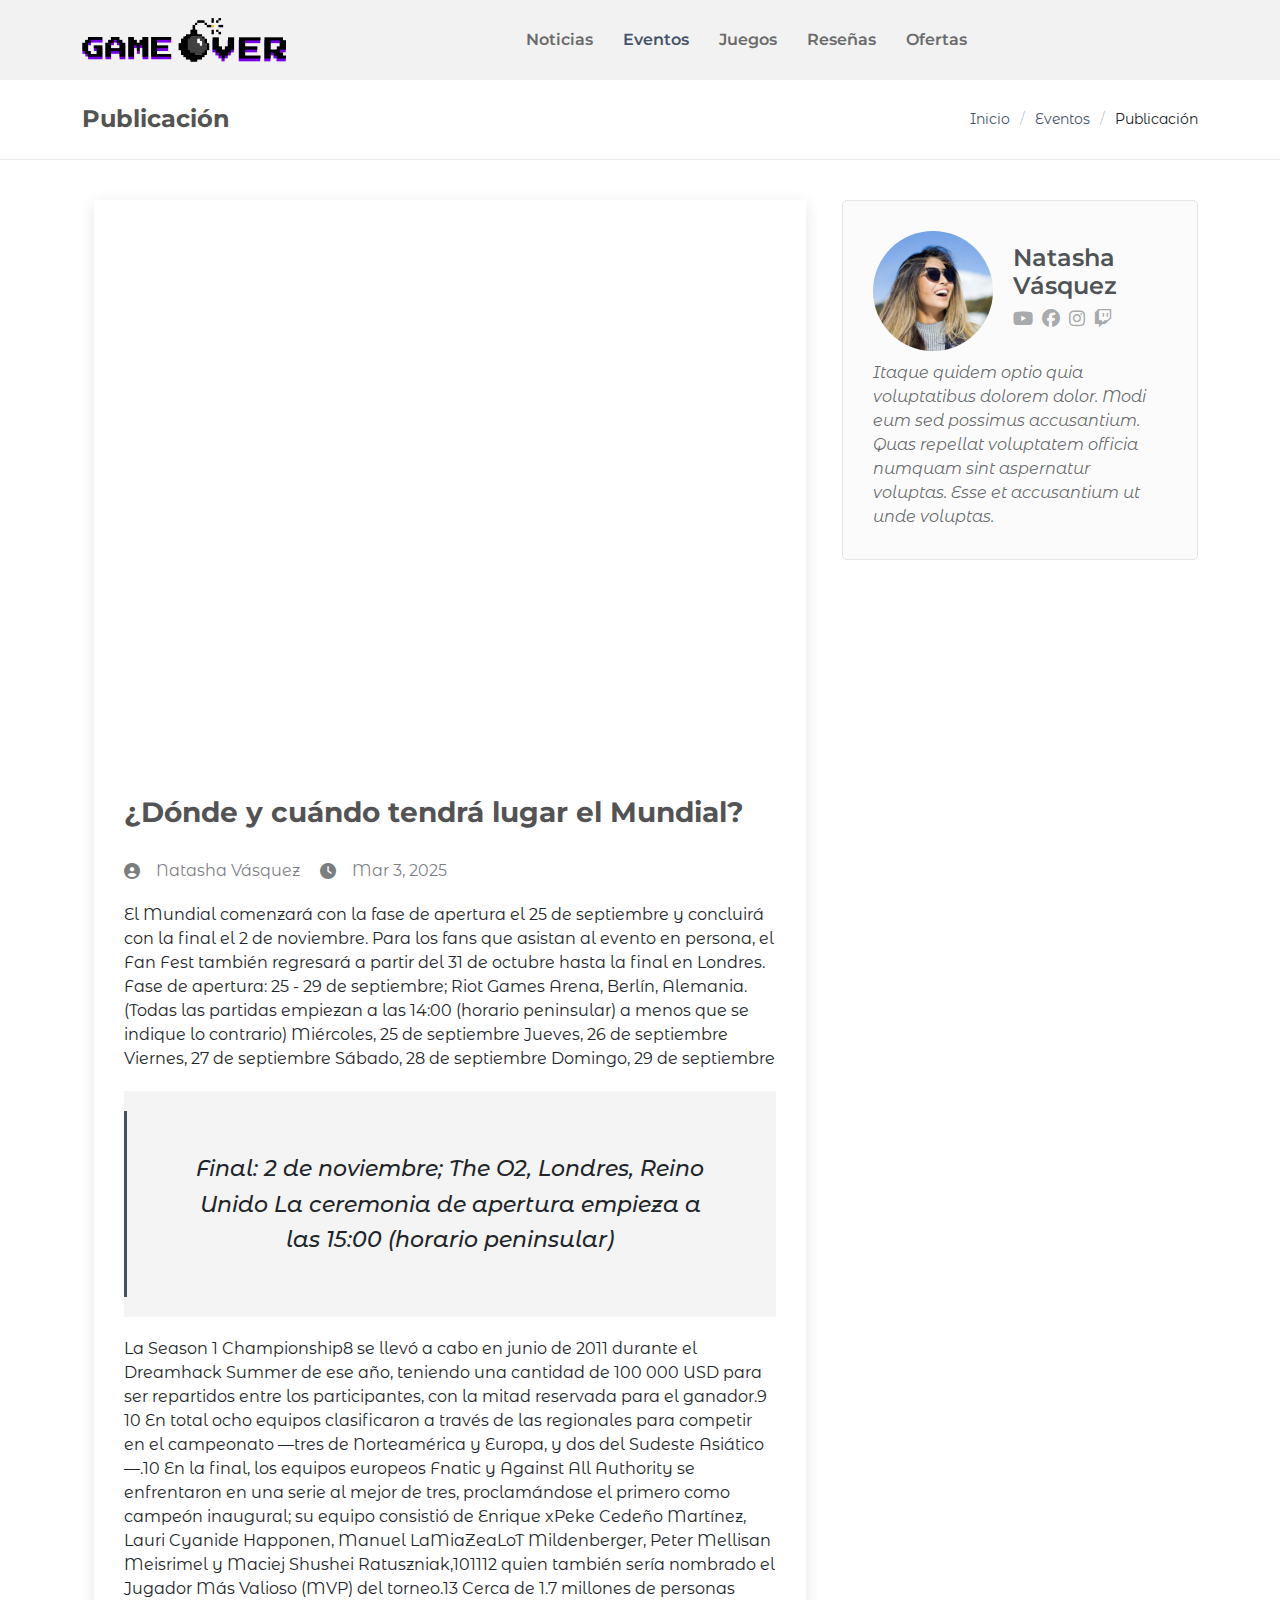
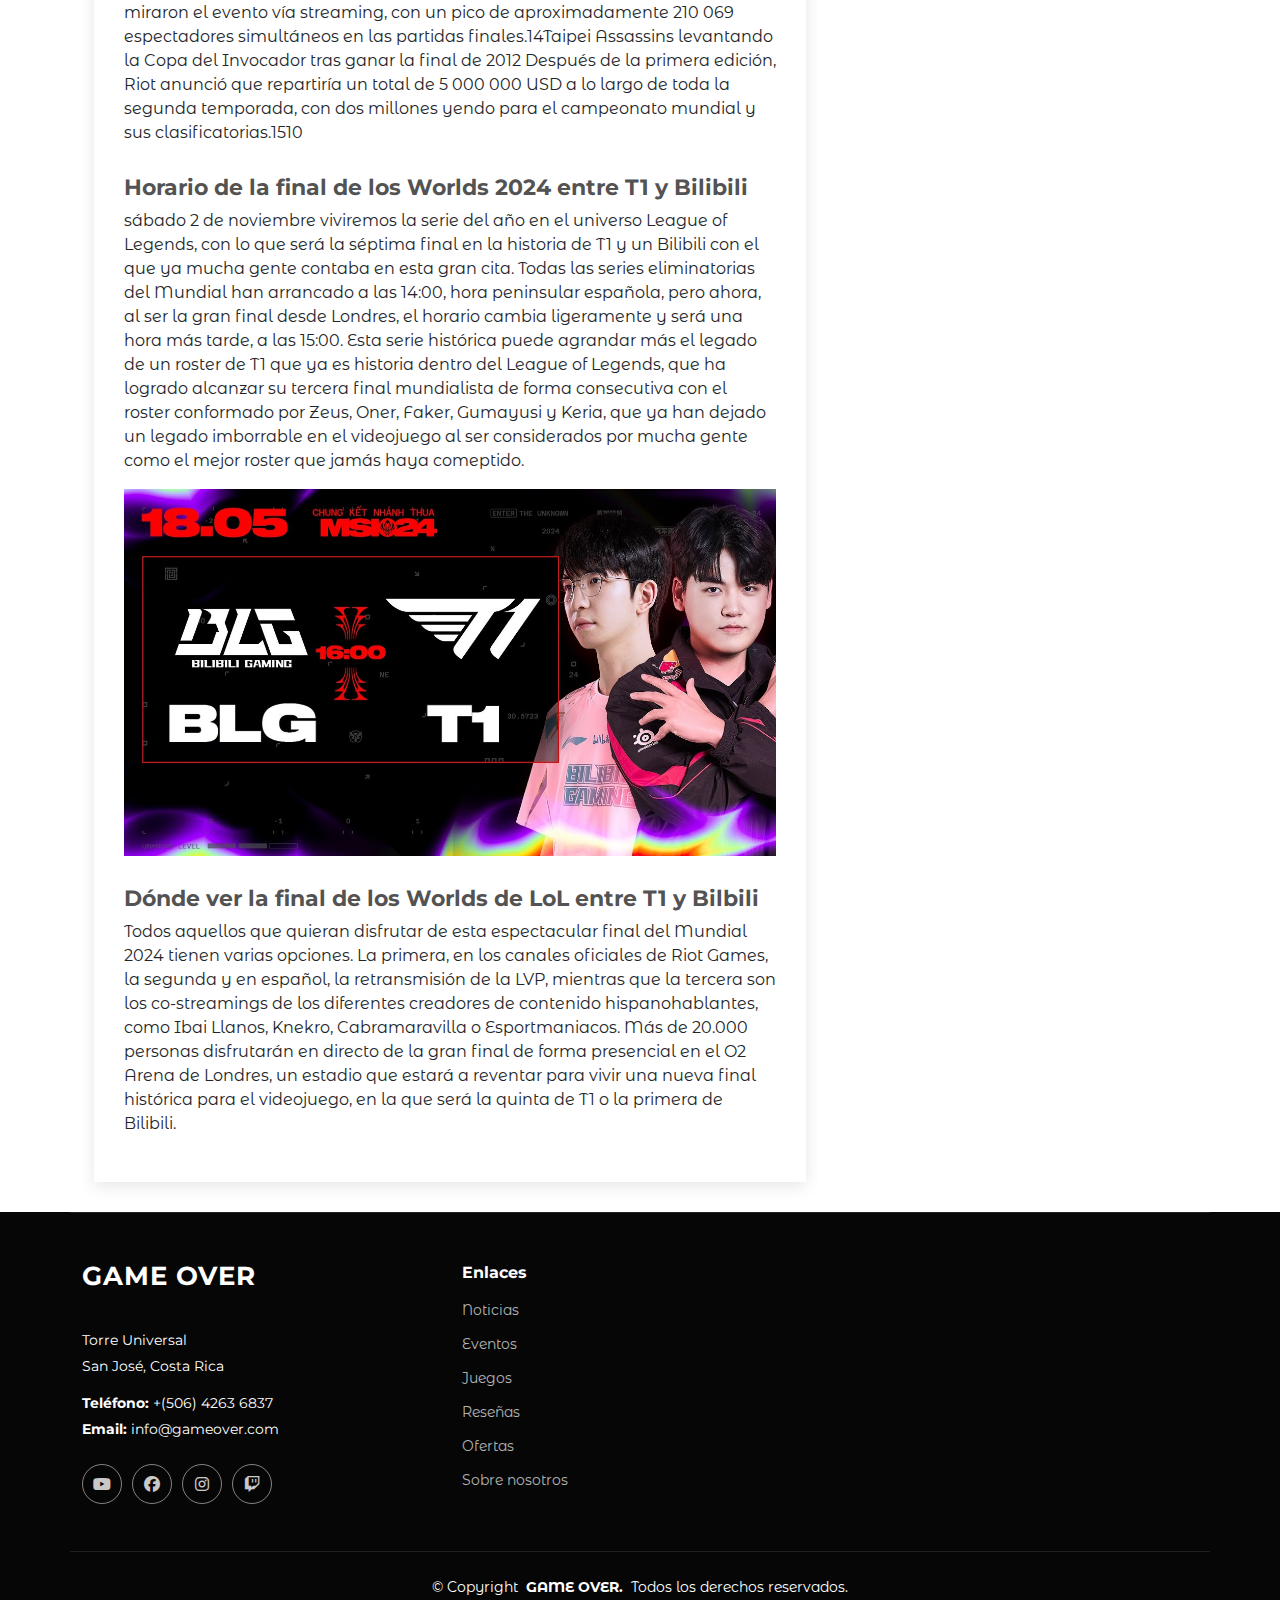
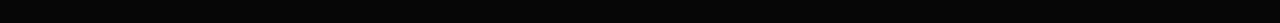
==== commit 430bbaf8: "Merge pull request #12 from yerychaves/natyBranch" ====
--- a/eventos-nota.html
+++ b/eventos-nota.html
@@ -58,17 +58,16 @@
           class="logo d-flex align-items-center me-auto me-xl-0"
         >
           <!-- Uncomment the line below if you also wish to use an image logo -->
-          <!-- <img src="assets/img/logo.png" alt=""> -->
-          <h1 class="sitename">GAME OVER</h1>
+          <img src="assets/img/logoweb-GameOver.png" alt="">
         </a>
 
         <nav id="navmenu" class="navmenu">
           <ul>
-            <li><a href="noticias.html">Noticias</a></li>
-            <li><a href="eventos.html" class="active">Eventos</a></li>
-            <li><a href="juegos.html">Juegos</a></li>
-            <li><a href="resenas.html">Reseñas</a></li>
-            <li><a href="ofertas.html">Ofertas</a></li>
+            <li><a href="noticias.html"class="fs-6 fw-semibold">Noticias</a></li>
+            <li><a href="eventos.html" class="active fs-6 fw-semibold">Eventos</a></li>
+            <li><a href="juegos.html"class="fs-6 fw-semibold">Juegos</a></li>
+            <li><a href="resenas.html"class="fs-6 fw-semibold">Reseñas</a></li>
+            <li><a href="ofertas.html"class="fs-6 fw-semibold">Ofertas</a></li>
           </ul>
           <i class="mobile-nav-toggle d-xl-none bi bi-list"></i>
         </nav>
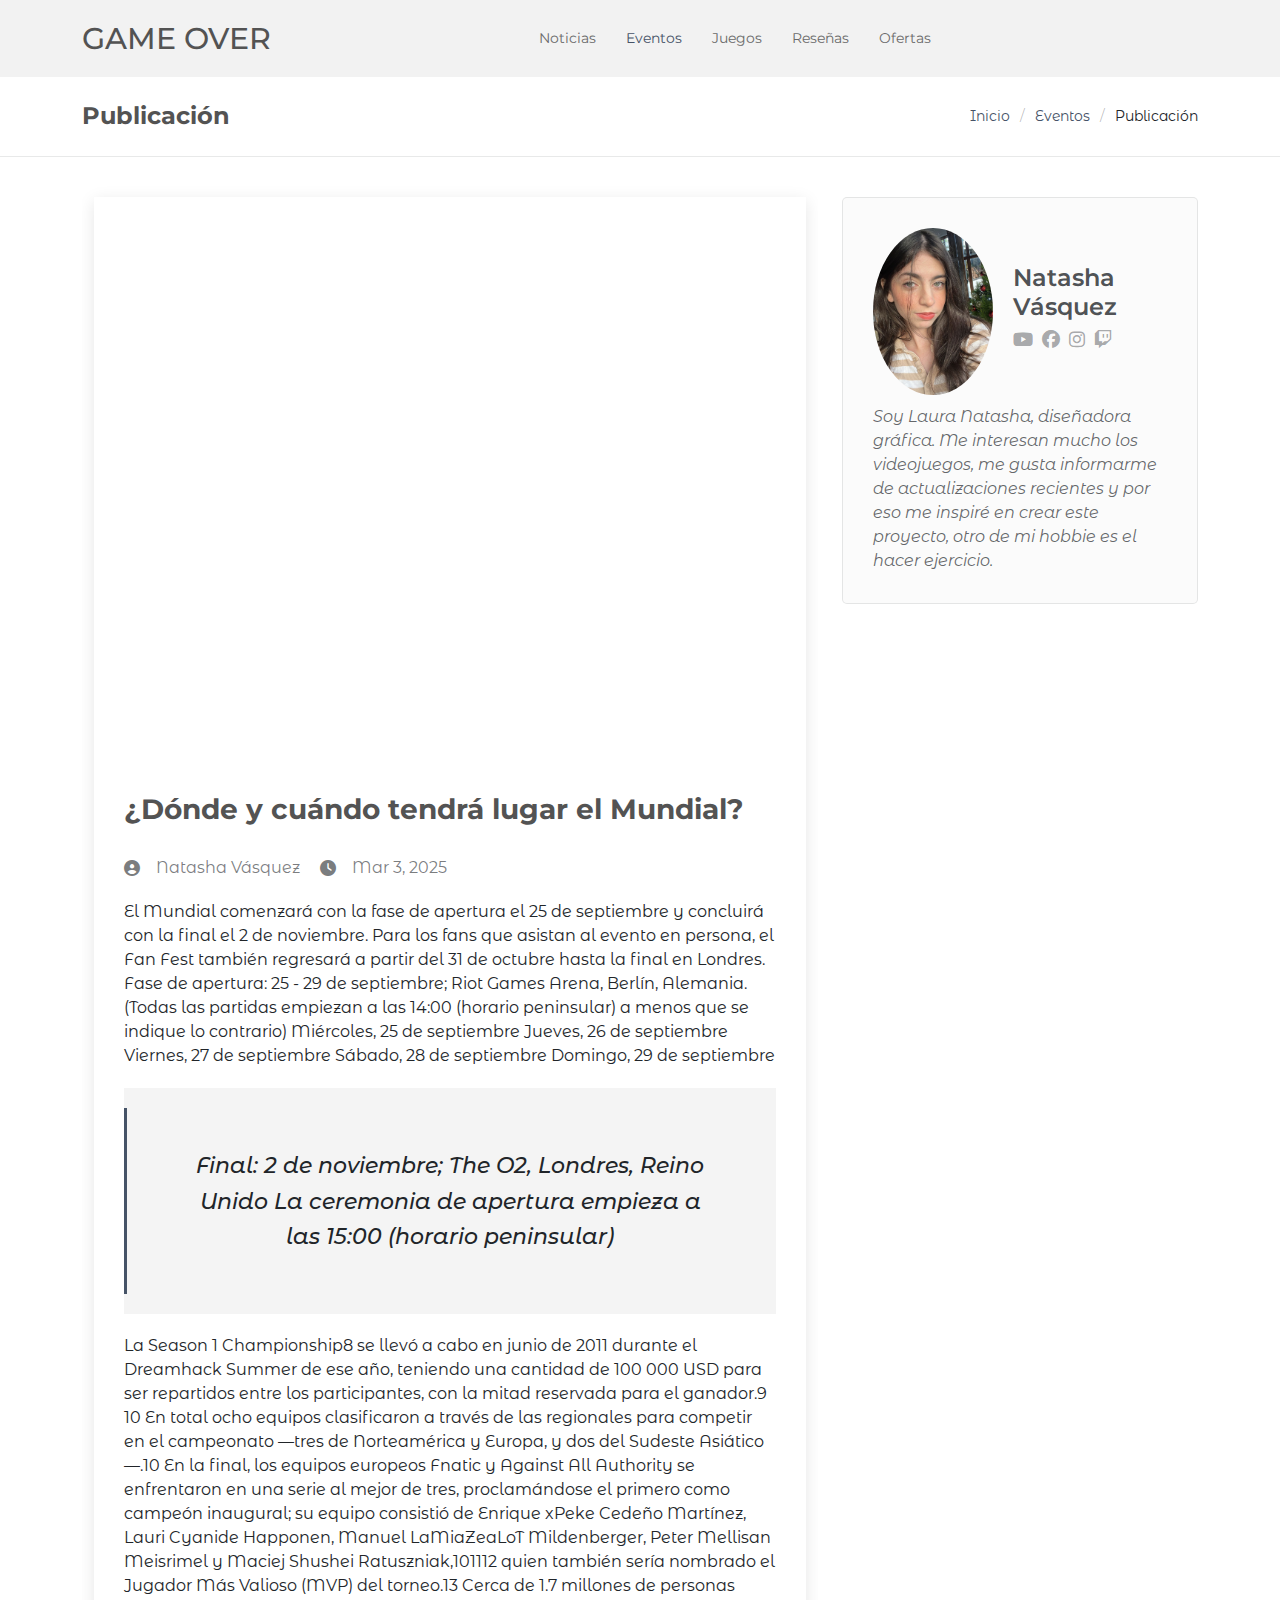
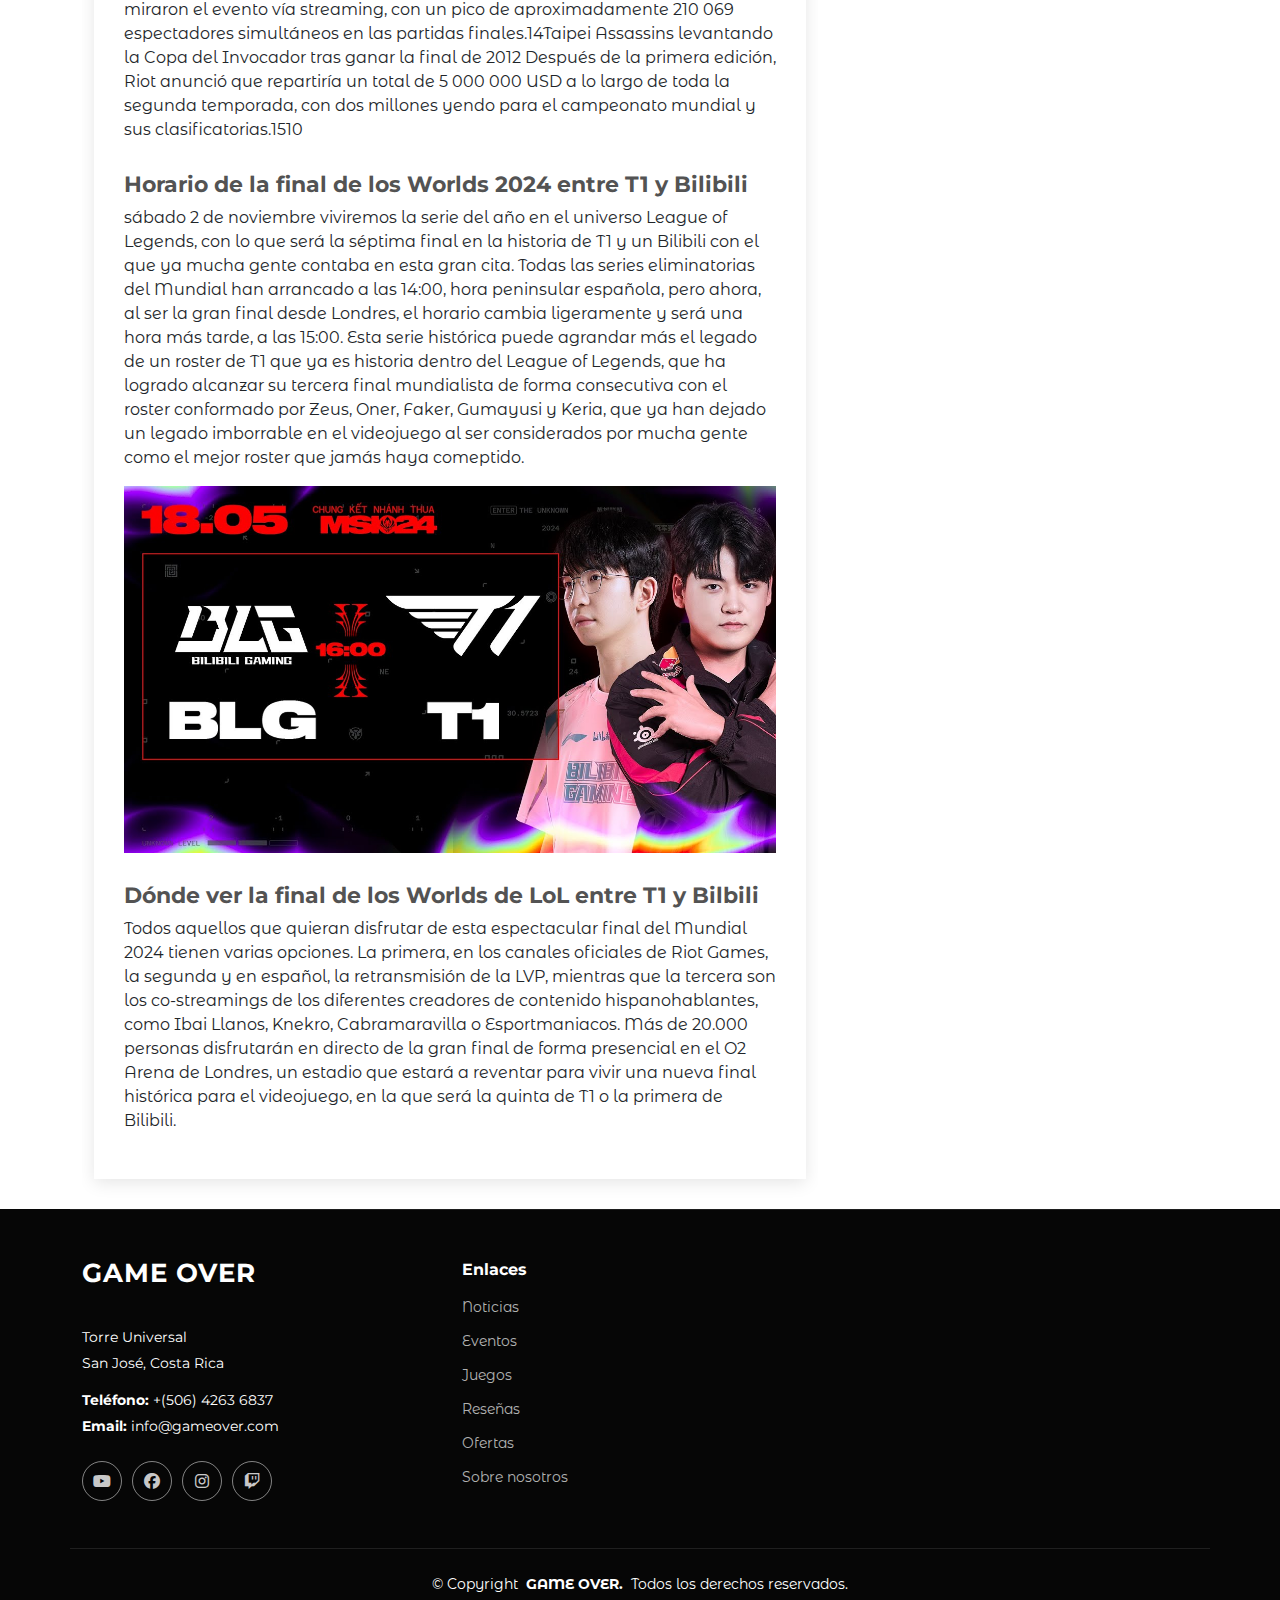
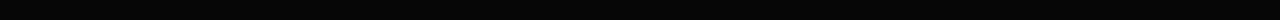
==== commit 59e8e5e3: "eventos nota perfil" ====
--- a/eventos-nota.html
+++ b/eventos-nota.html
@@ -58,16 +58,17 @@
           class="logo d-flex align-items-center me-auto me-xl-0"
         >
           <!-- Uncomment the line below if you also wish to use an image logo -->
-          <img src="assets/img/logoweb-GameOver.png" alt="">
+          <!-- <img src="assets/img/logo.png" alt=""> -->
+          <h1 class="sitename">GAME OVER</h1>
         </a>
 
         <nav id="navmenu" class="navmenu">
           <ul>
-            <li><a href="noticias.html"class="fs-6 fw-semibold">Noticias</a></li>
-            <li><a href="eventos.html" class="active fs-6 fw-semibold">Eventos</a></li>
-            <li><a href="juegos.html"class="fs-6 fw-semibold">Juegos</a></li>
-            <li><a href="resenas.html"class="fs-6 fw-semibold">Reseñas</a></li>
-            <li><a href="ofertas.html"class="fs-6 fw-semibold">Ofertas</a></li>
+            <li><a href="noticias.html">Noticias</a></li>
+            <li><a href="eventos.html" class="active">Eventos</a></li>
+            <li><a href="juegos.html">Juegos</a></li>
+            <li><a href="resenas.html">Reseñas</a></li>
+            <li><a href="ofertas.html">Ofertas</a></li>
           </ul>
           <i class="mobile-nav-toggle d-xl-none bi bi-list"></i>
         </nav>
@@ -204,7 +205,7 @@
                 <div class="d-flex flex-column align-items-center">
                   <div class="d-flex align-items-center w-100">
                     <img
-                      src="assets/img/blog/blog-author.jpg"
+                      src="assets/img/YO.jpg"
                       class="rounded-circle flex-shrink-0"
                       alt=""
                     />
@@ -240,10 +241,10 @@
                   </div>
 
                   <p>
-                    Itaque quidem optio quia voluptatibus dolorem dolor. Modi
-                    eum sed possimus accusantium. Quas repellat voluptatem
-                    officia numquam sint aspernatur voluptas. Esse et
-                    accusantium ut unde voluptas.
+                    Soy Laura Natasha, diseñadora gráfica. Me interesan
+                    mucho los videojuegos, me gusta informarme de actualizaciones 
+                    recientes y por eso me inspiré en crear este proyecto, otro de 
+                    mi hobbie es el hacer ejercicio.
                   </p>
                 </div>
               </div>
--- a/assets/css/main.css
+++ b/assets/css/main.css
@@ -183,7 +183,11 @@
 
 a:hover {
   color: color-mix(in srgb, var(--accent-color), transparent 25%);
-  text-decoration: none;
+  text-decoration: underline;
+}
+
+a:active {
+	text-decoration: underline;
 }
 
 h1,
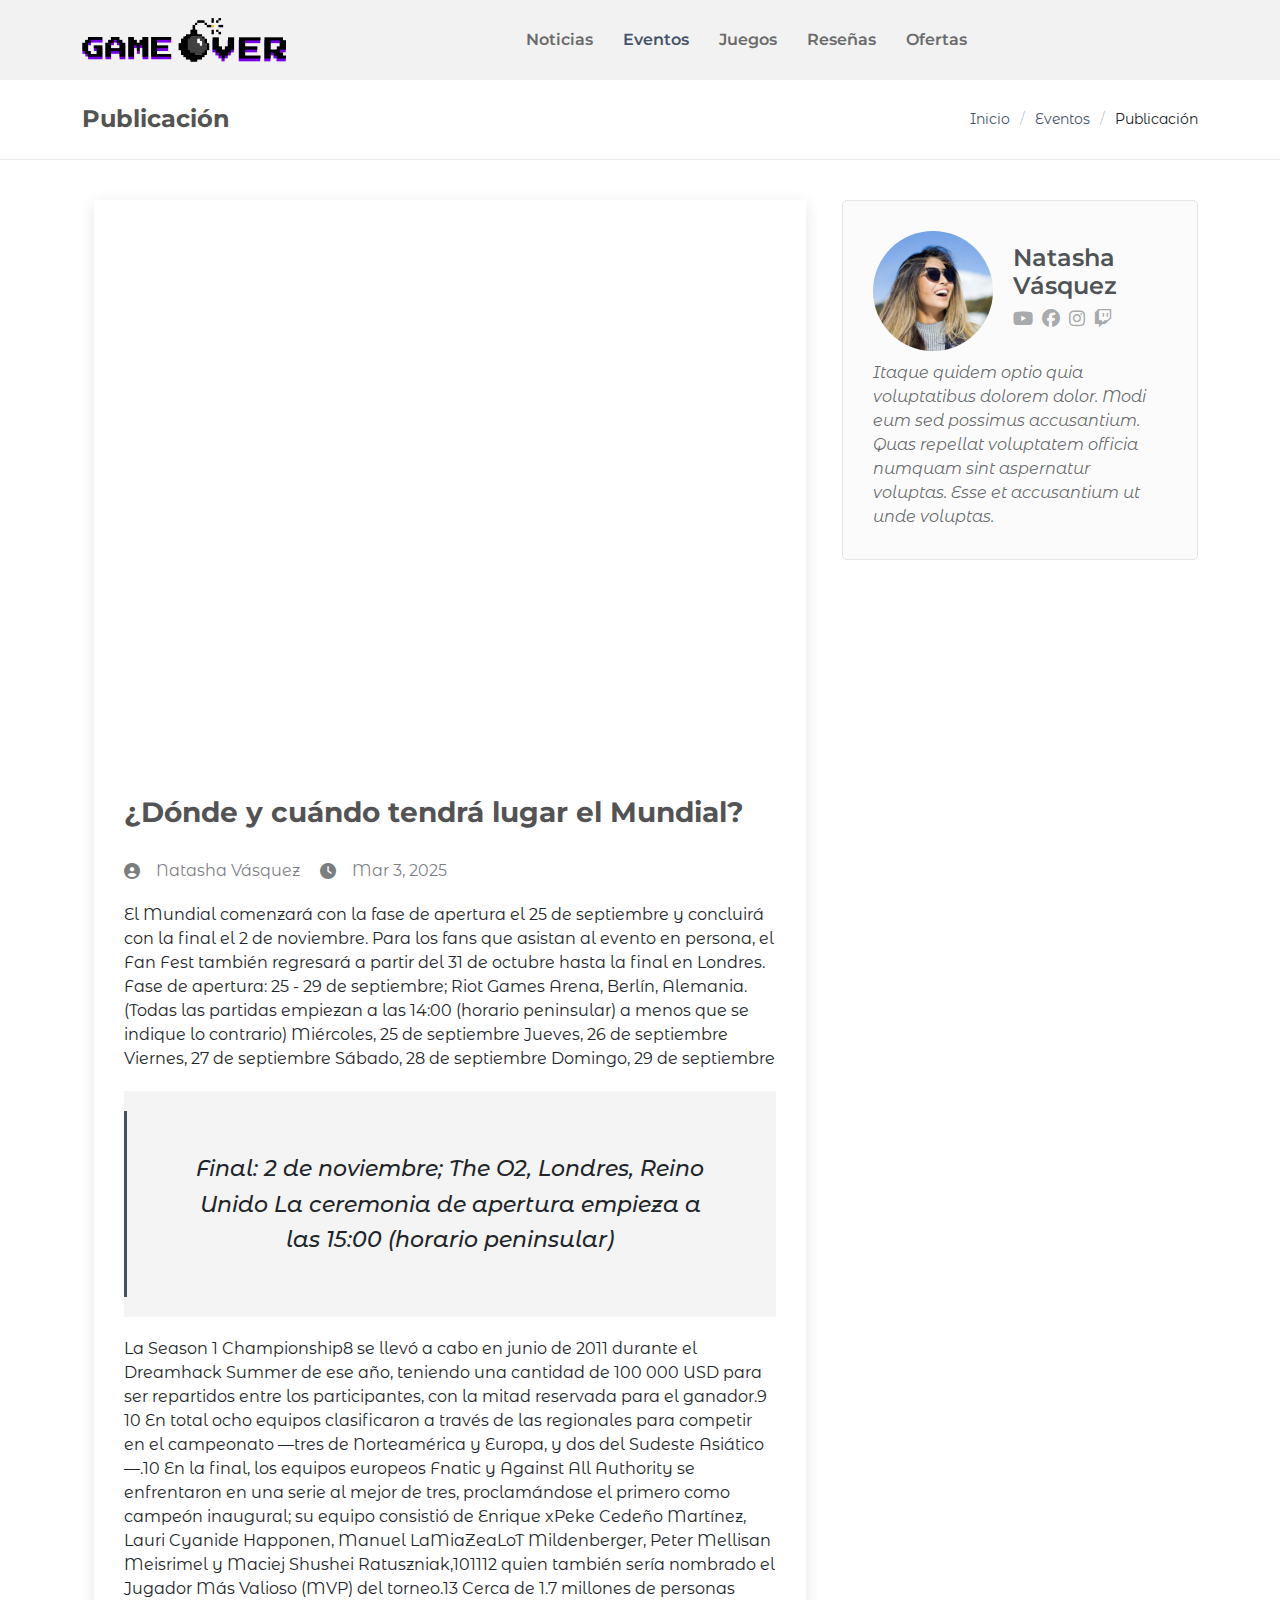
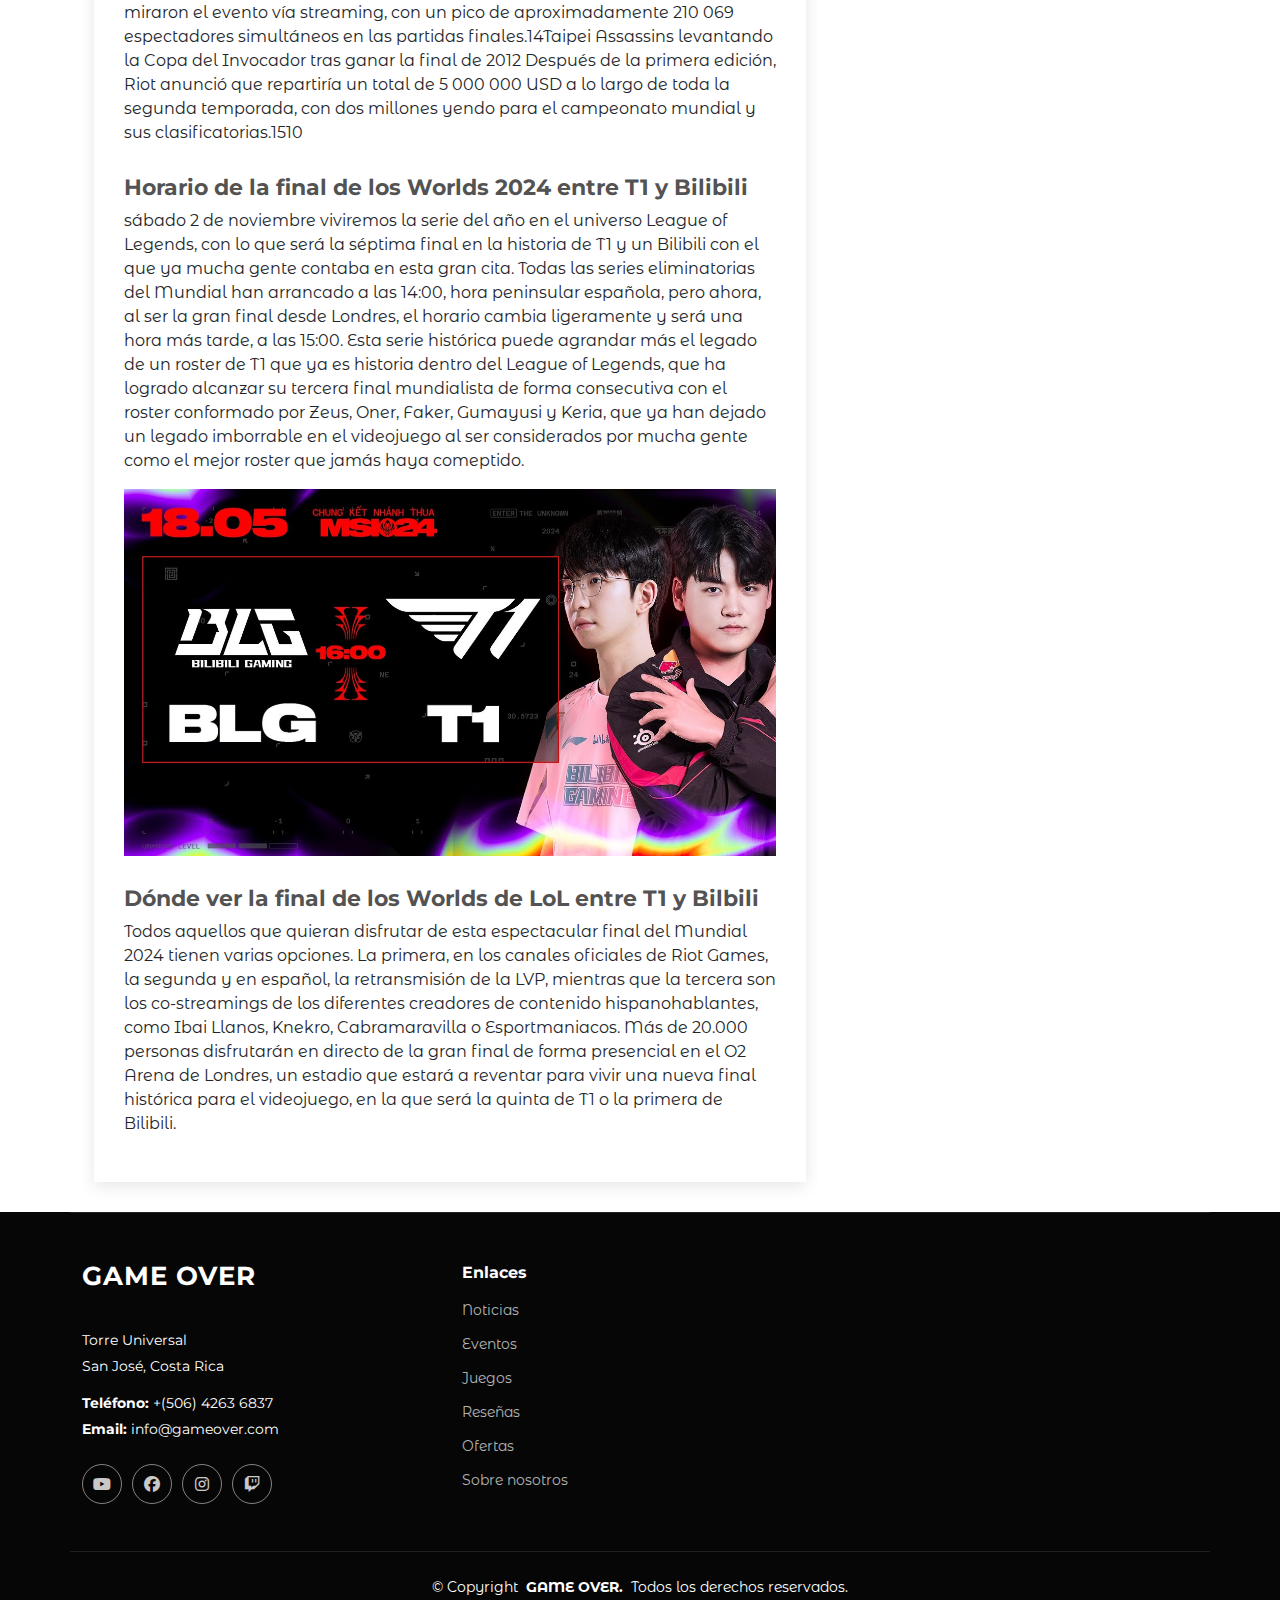
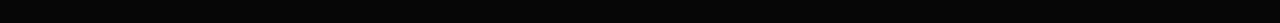
==== commit 65cf9cd2: "Se agregan cambios en los nav , copys e imagenes de brenda" ====
--- a/eventos-nota.html
+++ b/eventos-nota.html
@@ -58,17 +58,16 @@
           class="logo d-flex align-items-center me-auto me-xl-0"
         >
           <!-- Uncomment the line below if you also wish to use an image logo -->
-          <!-- <img src="assets/img/logo.png" alt=""> -->
-          <h1 class="sitename">GAME OVER</h1>
+          <img src="assets/img/logoweb-GameOver.png" alt="">
         </a>
 
         <nav id="navmenu" class="navmenu">
           <ul>
-            <li><a href="noticias.html">Noticias</a></li>
-            <li><a href="eventos.html" class="active">Eventos</a></li>
-            <li><a href="juegos.html">Juegos</a></li>
-            <li><a href="resenas.html">Reseñas</a></li>
-            <li><a href="ofertas.html">Ofertas</a></li>
+            <li><a href="noticias.html"class="fs-6 fw-semibold color-text-nav">Noticias</a></li>
+            <li><a href="eventos.html" class="active fs-6 fw-semibold color-text-nav">Eventos</a></li>
+            <li><a href="juegos.html"class="fs-6 fw-semibold color-text-nav">Juegos</a></li>
+            <li><a href="resenas.html"class="fs-6 fw-semibold color-text-nav">Reseñas</a></li>
+            <li><a href="ofertas.html"class="fs-6 fw-semibold color-text-nav">Ofertas</a></li>
           </ul>
           <i class="mobile-nav-toggle d-xl-none bi bi-list"></i>
         </nav>
@@ -205,7 +204,7 @@
                 <div class="d-flex flex-column align-items-center">
                   <div class="d-flex align-items-center w-100">
                     <img
-                      src="assets/img/YO.jpg"
+                      src="assets/img/blog/blog-author.jpg"
                       class="rounded-circle flex-shrink-0"
                       alt=""
                     />
@@ -241,10 +240,10 @@
                   </div>
 
                   <p>
-                    Soy Laura Natasha, diseñadora gráfica. Me interesan
-                    mucho los videojuegos, me gusta informarme de actualizaciones 
-                    recientes y por eso me inspiré en crear este proyecto, otro de 
-                    mi hobbie es el hacer ejercicio.
+                    Itaque quidem optio quia voluptatibus dolorem dolor. Modi
+                    eum sed possimus accusantium. Quas repellat voluptatem
+                    officia numquam sint aspernatur voluptas. Esse et
+                    accusantium ut unde voluptas.
                   </p>
                 </div>
               </div>
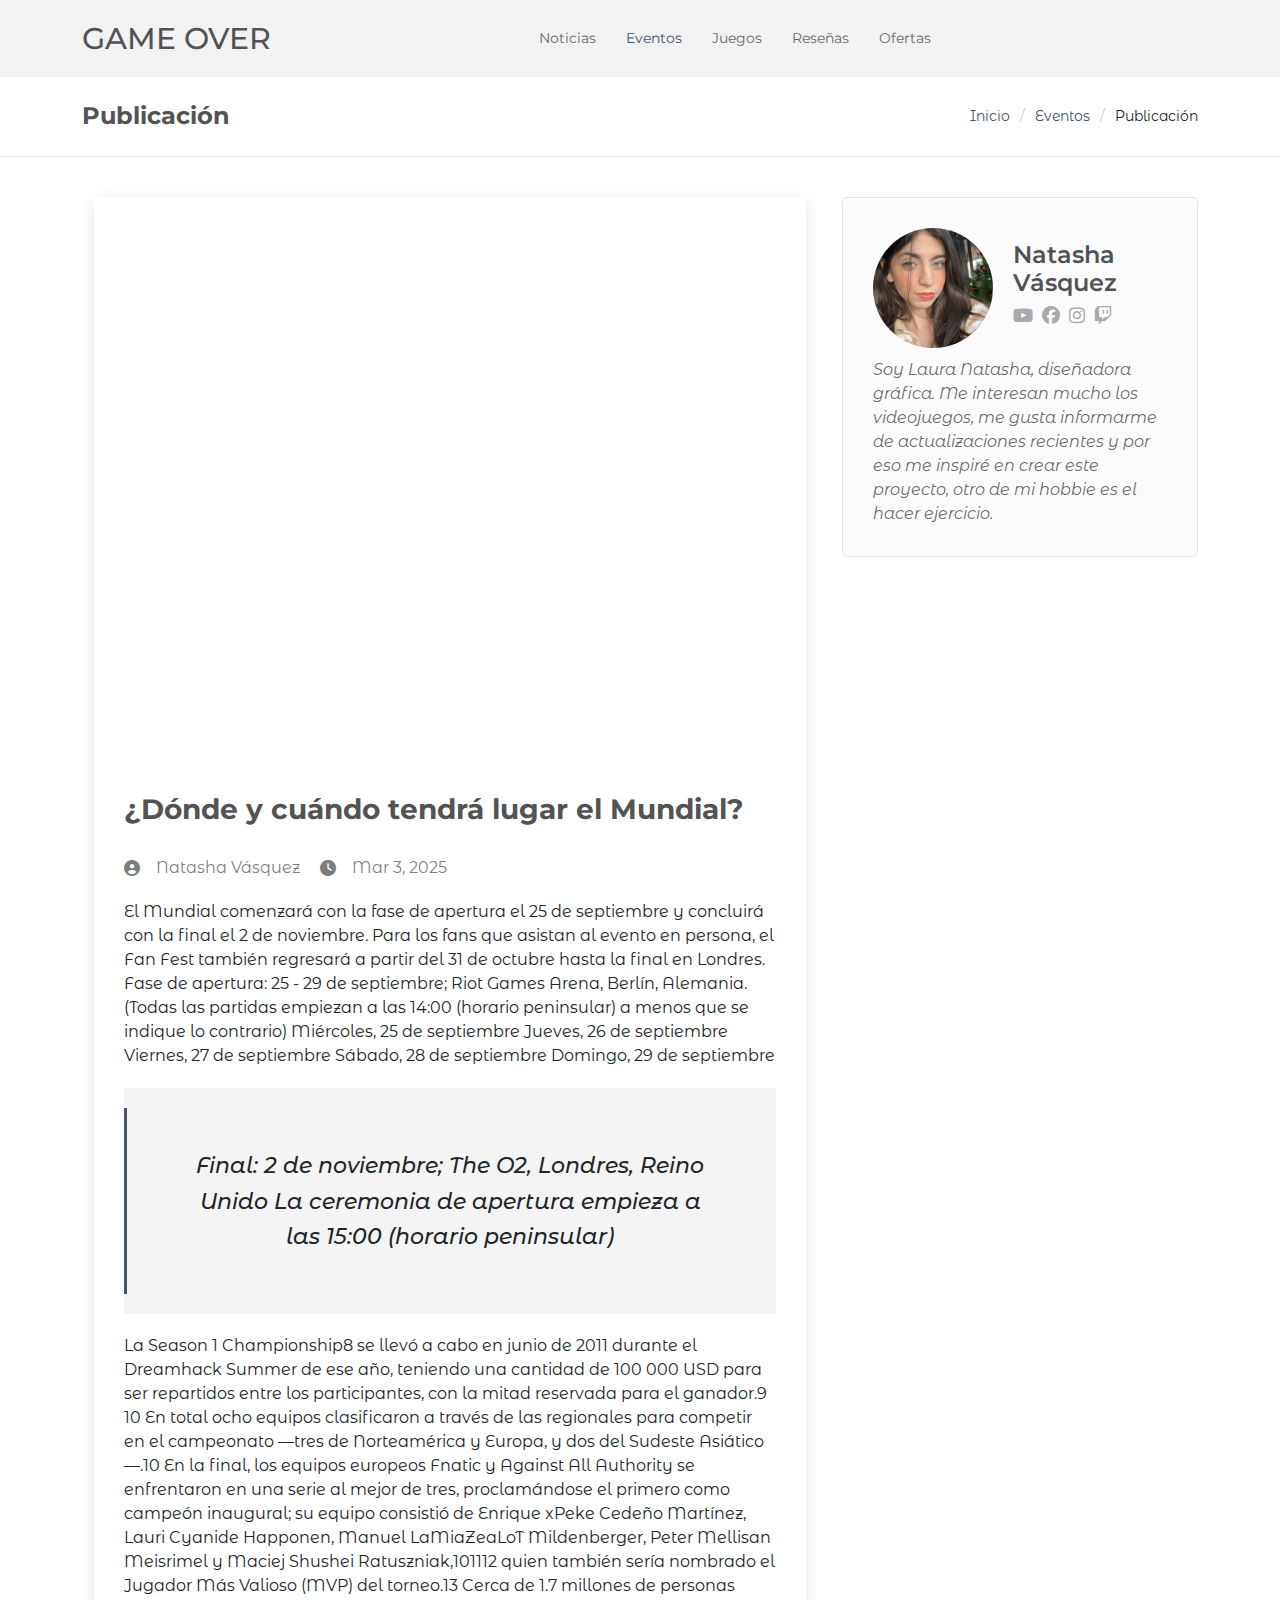
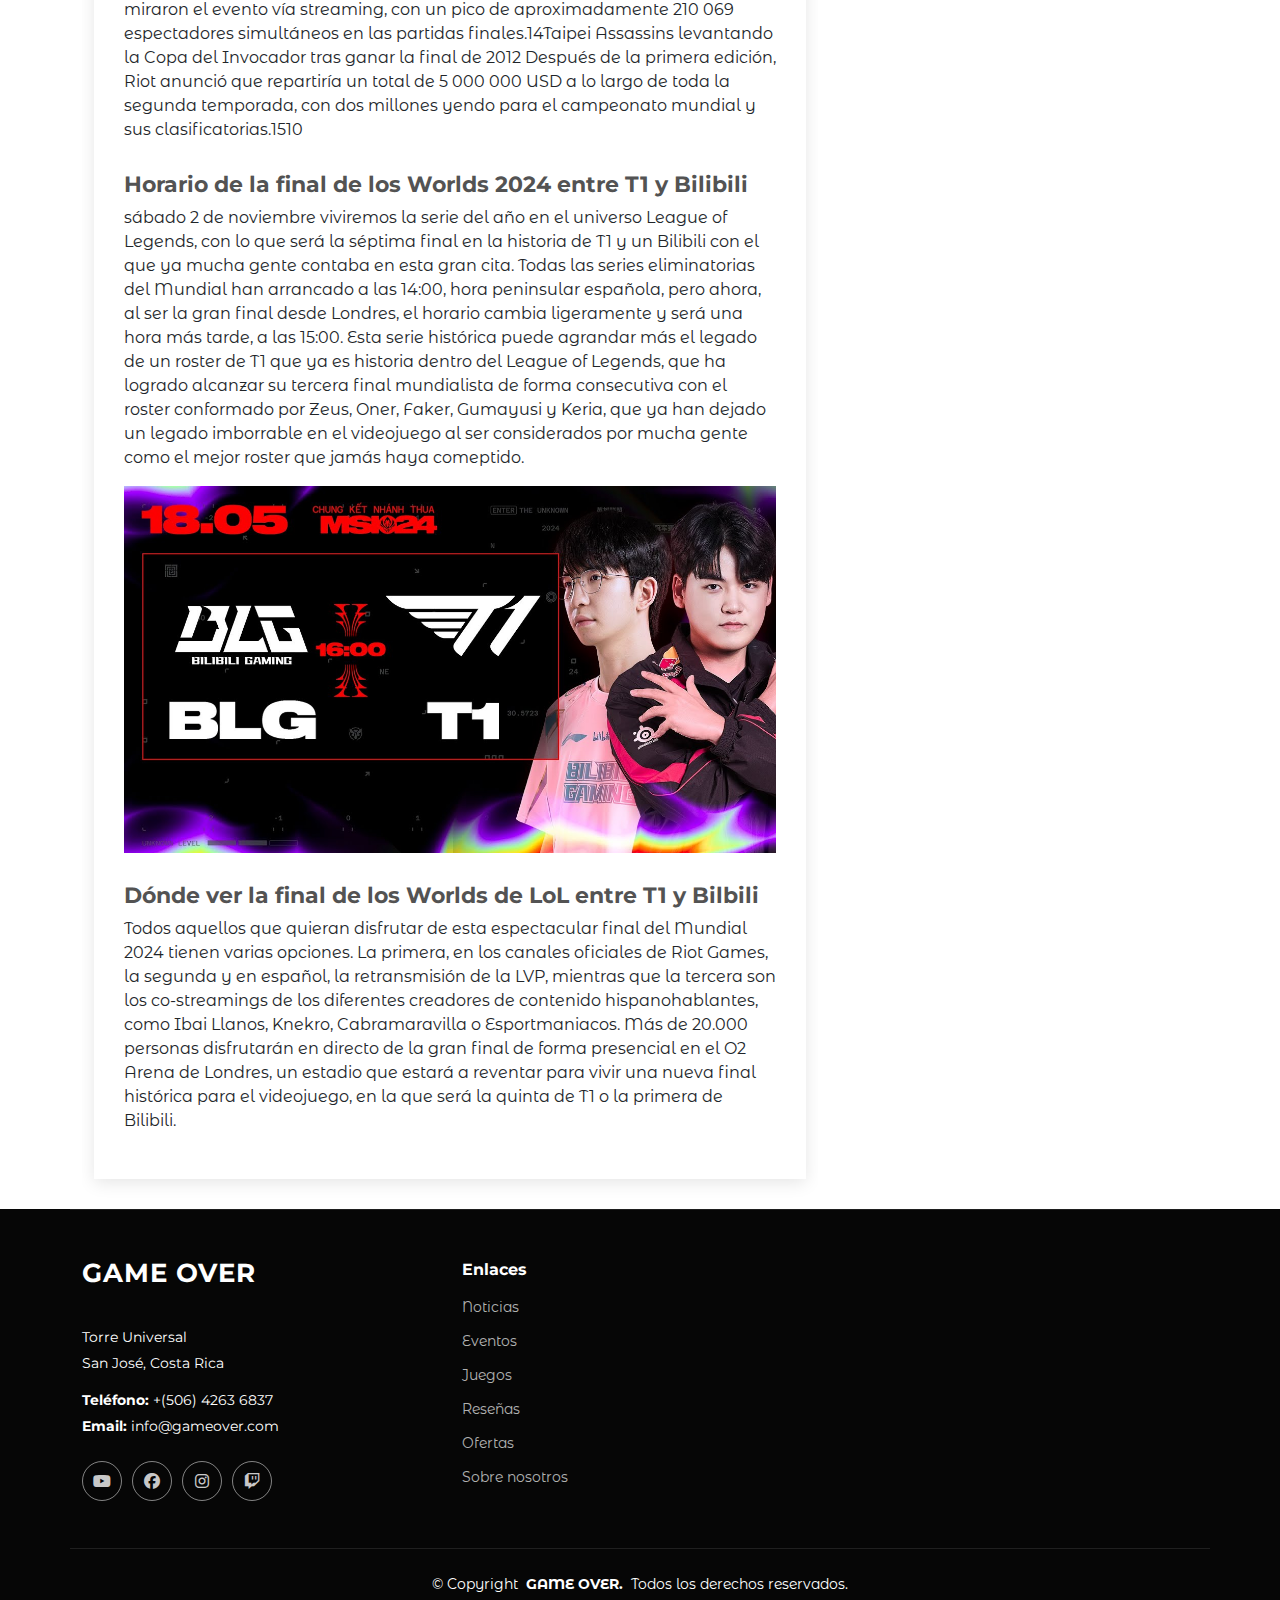
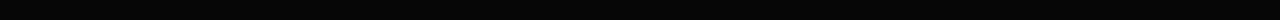
==== commit c4e59415: "cambio img" ====
--- a/eventos-nota.html
+++ b/eventos-nota.html
@@ -58,16 +58,17 @@
           class="logo d-flex align-items-center me-auto me-xl-0"
         >
           <!-- Uncomment the line below if you also wish to use an image logo -->
-          <img src="assets/img/logoweb-GameOver.png" alt="">
+          <!-- <img src="assets/img/logo.png" alt=""> -->
+          <h1 class="sitename">GAME OVER</h1>
         </a>
 
         <nav id="navmenu" class="navmenu">
           <ul>
-            <li><a href="noticias.html"class="fs-6 fw-semibold color-text-nav">Noticias</a></li>
-            <li><a href="eventos.html" class="active fs-6 fw-semibold color-text-nav">Eventos</a></li>
-            <li><a href="juegos.html"class="fs-6 fw-semibold color-text-nav">Juegos</a></li>
-            <li><a href="resenas.html"class="fs-6 fw-semibold color-text-nav">Reseñas</a></li>
-            <li><a href="ofertas.html"class="fs-6 fw-semibold color-text-nav">Ofertas</a></li>
+            <li><a href="noticias.html">Noticias</a></li>
+            <li><a href="eventos.html" class="active">Eventos</a></li>
+            <li><a href="juegos.html">Juegos</a></li>
+            <li><a href="resenas.html">Reseñas</a></li>
+            <li><a href="ofertas.html">Ofertas</a></li>
           </ul>
           <i class="mobile-nav-toggle d-xl-none bi bi-list"></i>
         </nav>
@@ -204,7 +205,7 @@
                 <div class="d-flex flex-column align-items-center">
                   <div class="d-flex align-items-center w-100">
                     <img
-                      src="assets/img/blog/blog-author.jpg"
+                      src="assets/img/yo.png"
                       class="rounded-circle flex-shrink-0"
                       alt=""
                     />
@@ -240,10 +241,10 @@
                   </div>
 
                   <p>
-                    Itaque quidem optio quia voluptatibus dolorem dolor. Modi
-                    eum sed possimus accusantium. Quas repellat voluptatem
-                    officia numquam sint aspernatur voluptas. Esse et
-                    accusantium ut unde voluptas.
+                    Soy Laura Natasha, diseñadora gráfica. Me interesan
+                    mucho los videojuegos, me gusta informarme de actualizaciones 
+                    recientes y por eso me inspiré en crear este proyecto, otro de 
+                    mi hobbie es el hacer ejercicio.
                   </p>
                 </div>
               </div>
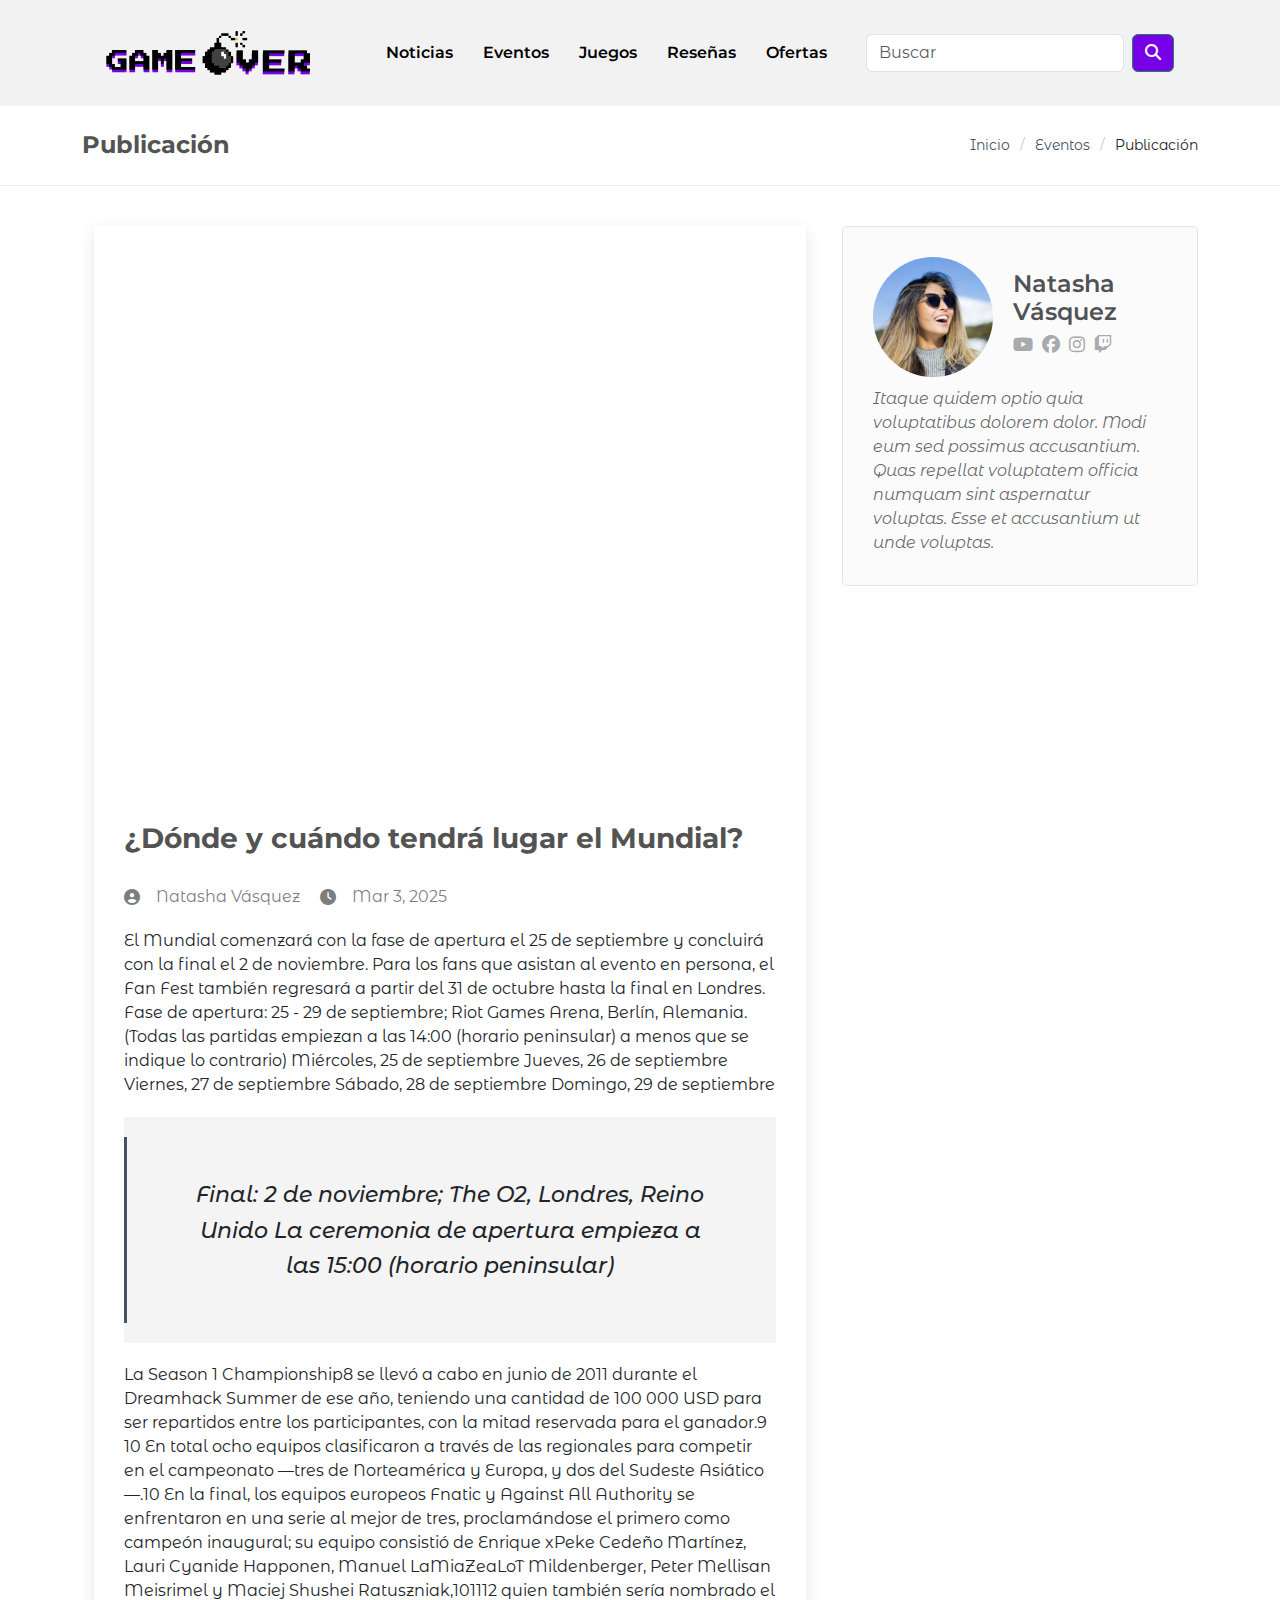
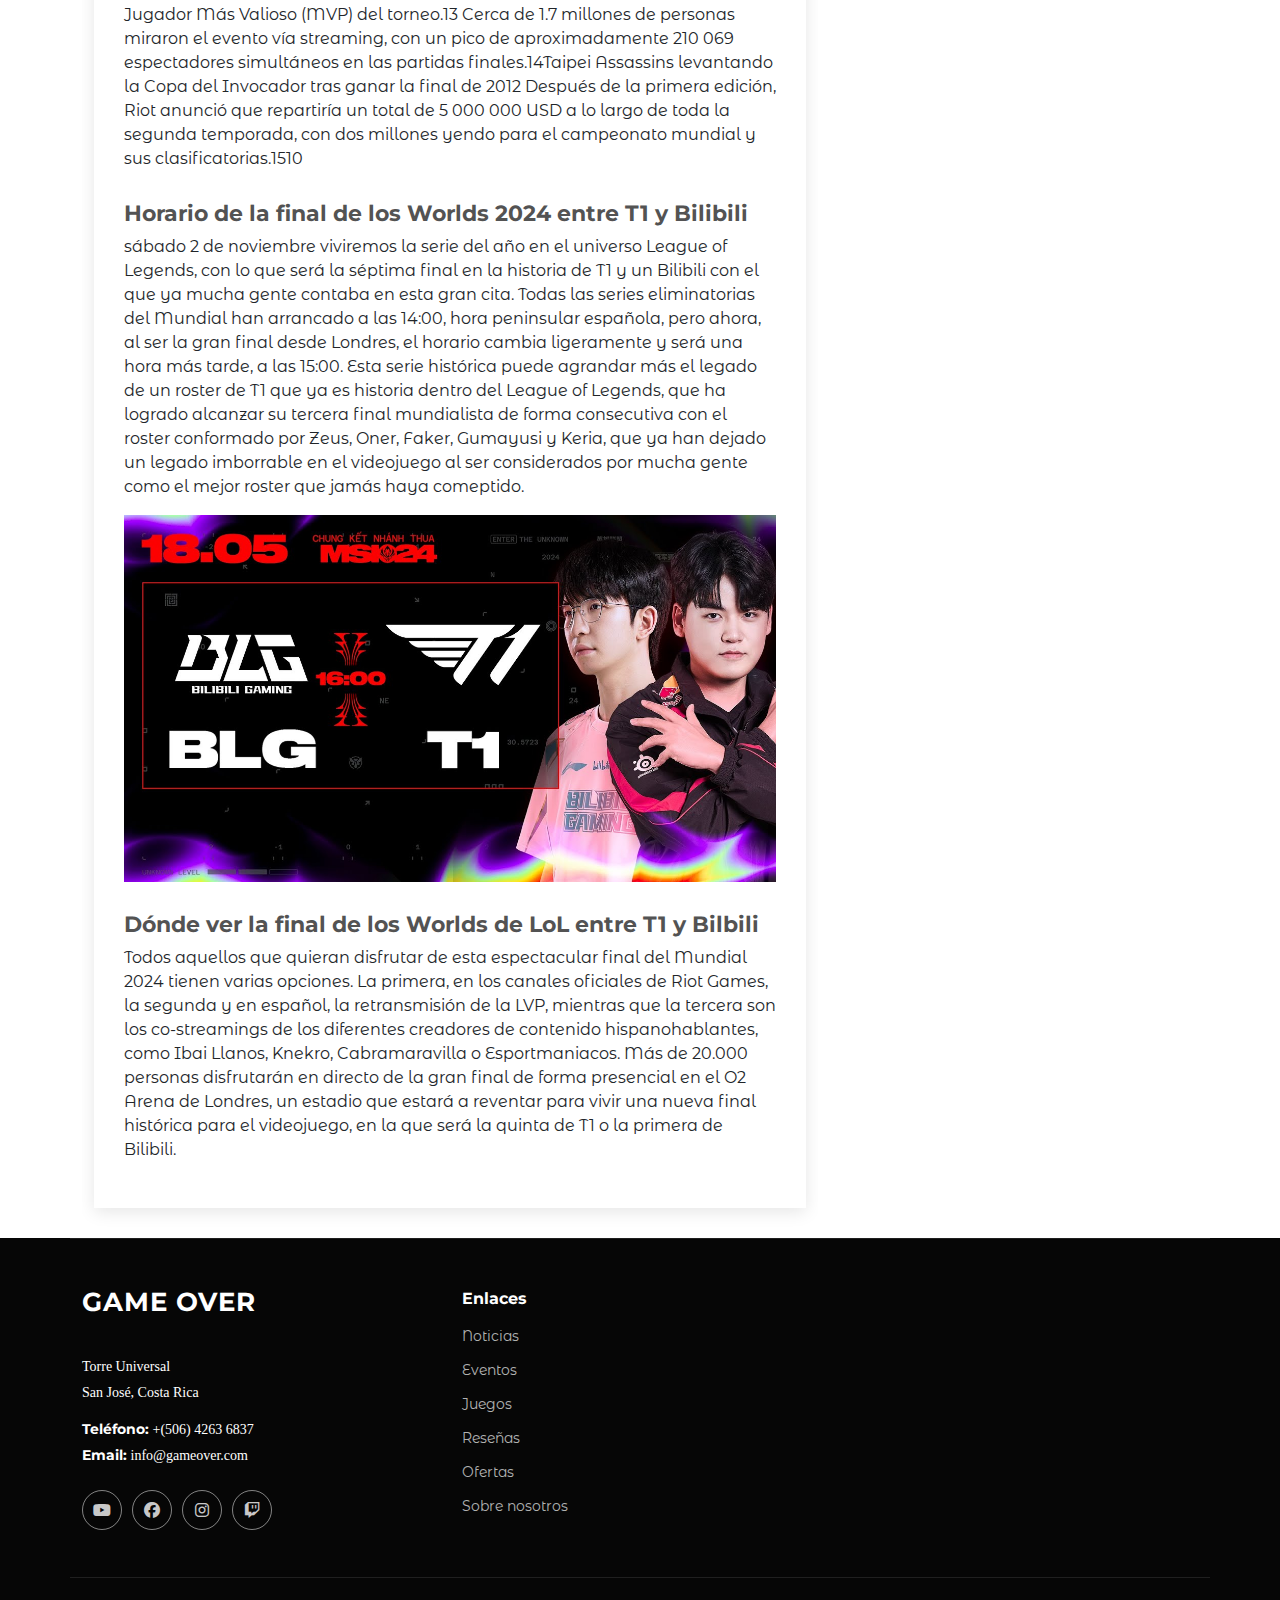
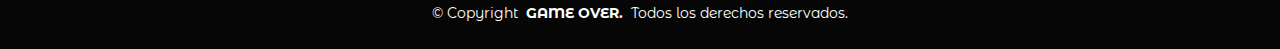
==== commit c876b49f: "Update eventos-nota.html" ====
--- a/eventos-nota.html
+++ b/eventos-nota.html
@@ -7,6 +7,15 @@
     <meta name="description" content="Publicación de GAME OVER" />
     <meta name="keywords" content="Página informativa gamer" />
 
+    <!-- Search -->
+    <link rel="stylesheet" href="assets/css/main.css" />
+    <link
+      href="https://cdn.jsdelivr.net/npm/bootstrap@5.2.0/dist/css/bootstrap.min.css"
+      rel="stylesheet"
+      integrity="sha384-gH2yIJqKdNHPEq0n4Mqa/HGKIhSkIHeL5AyhkYV8i59U5AR6csBvApHHNl/vI1Bx"
+      crossorigin="anonymous"
+    />
+
     <!-- Favicons -->
     <link href="assets/img/favicon.png" rel="icon" />
     <link href="assets/img/game-over-icon.png" rel="game-over-icon" />
@@ -45,6 +54,7 @@
     />
 
     <!-- Main CSS File -->
+    <link href="assets/css/styles.css" rel="stylesheet" />
     <link href="assets/css/main.css" rel="stylesheet" />
   </head>
 
@@ -55,27 +65,40 @@
       >
         <a
           href="index.html"
-          class="logo d-flex align-items-center me-auto me-xl-0"
+          class="logo d-flex align-items-center me-auto me-xl-0 ms-4"
         >
-          <!-- Uncomment the line below if you also wish to use an image logo -->
-          <!-- <img src="assets/img/logo.png" alt=""> -->
-          <h1 class="sitename">GAME OVER</h1>
+          <img src="assets/img/logoweb-GameOver.png" />
         </a>
 
         <nav id="navmenu" class="navmenu">
           <ul>
-            <li><a href="noticias.html">Noticias</a></li>
-            <li><a href="eventos.html" class="active">Eventos</a></li>
-            <li><a href="juegos.html">Juegos</a></li>
-            <li><a href="resenas.html">Reseñas</a></li>
-            <li><a href="ofertas.html">Ofertas</a></li>
+            <li><a href="noticias.html" class="fs-6 fw-semibold color-text-nav">Noticias</a></li>
+            <li><a href="eventos.html" class="active fs-6 fw-semibold color-text-nav">Eventos</a></li>
+            <li><a href="juegos.html" class="fs-6 fw-semibold color-text-nav">Juegos</a></li>
+            <li><a href="resenas.html" class="fs-6 fw-semibold color-text-nav">Reseñas</a></li>
+            <li><a href="ofertas.html" class="fs-6 fw-semibold color-text-nav">Ofertas</a></li>
+          <li>
+              <!-- Search Function -->
+              <form class="d-flex p-4" role="search">
+                <input
+                  class="form-control me-2"
+                  type="search"
+                  placeholder="Buscar"
+                  aria-label="Search"
+                  id="search-input"
+                />
+                <button
+                  class="btn btn-outline-success bg-color-buttom"
+                  type="button"
+                  onclick="search()"
+                >
+                  <i class="fa-solid fa-magnifying-glass color-icon"></i>
+                </button>
+              </form>
+            </li>
           </ul>
           <i class="mobile-nav-toggle d-xl-none bi bi-list"></i>
         </nav>
-
-        <!-- Search Function -->
-        <div class="header-social-links"></div>
-        <!-- End Search Function -->
       </div>
     </header>
 
@@ -205,7 +228,7 @@
                 <div class="d-flex flex-column align-items-center">
                   <div class="d-flex align-items-center w-100">
                     <img
-                      src="assets/img/yo.png"
+                      src="assets/img/blog/blog-author.jpg"
                       class="rounded-circle flex-shrink-0"
                       alt=""
                     />
@@ -241,10 +264,10 @@
                   </div>
 
                   <p>
-                    Soy Laura Natasha, diseñadora gráfica. Me interesan
-                    mucho los videojuegos, me gusta informarme de actualizaciones 
-                    recientes y por eso me inspiré en crear este proyecto, otro de 
-                    mi hobbie es el hacer ejercicio.
+                    Itaque quidem optio quia voluptatibus dolorem dolor. Modi
+                    eum sed possimus accusantium. Quas repellat voluptatem
+                    officia numquam sint aspernatur voluptas. Esse et
+                    accusantium ut unde voluptas.
                   </p>
                 </div>
               </div>
@@ -340,5 +363,6 @@
 
     <!-- Main JS File -->
     <script src="assets/js/main.js"></script>
+    <script src="assets/js/search.js"></script>
   </body>
 </html>
--- a/assets/css/styles.css
+++ b/assets/css/styles.css
@@ -0,0 +1,103 @@
+/* montserrat-latin-400-normal */
+@font-face {
+  font-family: "Montserrat";
+  font-style: normal;
+  font-display: swap;
+  font-weight: 400;
+  src: url(https://cdn.jsdelivr.net/fontsource/fonts/montserrat@latest/latin-400-normal.woff2)
+      format("woff2"),
+    url(https://cdn.jsdelivr.net/fontsource/fonts/montserrat@latest/latin-400-normal.woff)
+      format("woff");
+  unicode-range: U+0000-00FF, U+0131, U+0152-0153, U+02BB-02BC, U+02C6, U+02DA,
+    U+02DC, U+0304, U+0308, U+0329, U+2000-206F, U+20AC, U+2122, U+2191, U+2193,
+    U+2212, U+2215, U+FEFF, U+FFFD;
+}
+
+/* montserrat-alternates-latin-400-normal */
+@font-face {
+  font-family: "Montserrat Alternates";
+  font-style: normal;
+  font-display: swap;
+  font-weight: 400;
+  src: url(https://cdn.jsdelivr.net/fontsource/fonts/montserrat-alternates@latest/latin-400-normal.woff2)
+      format("woff2"),
+    url(https://cdn.jsdelivr.net/fontsource/fonts/montserrat-alternates@latest/latin-400-normal.woff)
+      format("woff");
+  unicode-range: U+0000-00FF, U+0131, U+0152-0153, U+02BB-02BC, U+02C6, U+02DA,
+    U+02DC, U+0304, U+0308, U+0329, U+2000-206F, U+20AC, U+2122, U+2191, U+2193,
+    U+2212, U+2215, U+FEFF, U+FFFD;
+}
+
+/* press-start-2p-latin-400-normal */
+@font-face {
+  font-family: "Press Start 2P";
+  font-style: normal;
+  font-display: swap;
+  font-weight: 400;
+  src: url(https://cdn.jsdelivr.net/fontsource/fonts/press-start-2p@latest/latin-400-normal.woff2)
+      format("woff2"),
+    url(https://cdn.jsdelivr.net/fontsource/fonts/press-start-2p@latest/latin-400-normal.woff)
+      format("woff");
+  unicode-range: U+0000-00FF, U+0131, U+0152-0153, U+02BB-02BC, U+02C6, U+02DA,
+    U+02DC, U+0304, U+0308, U+0329, U+2000-206F, U+20AC, U+2122, U+2191, U+2193,
+    U+2212, U+2215, U+FEFF, U+FFFD;
+}
+
+.bg-games-title {
+  background-color: #7800E8;
+}
+
+.text-game-title a:hover {
+  text-decoration: underline;
+  color: black;
+}
+
+.games-card-image:hover {
+    transform: scale(1.05);
+}
+#navmenu{
+  color: #7800E8;
+}
+.bg-resenas-title{
+  background-color: #830502;
+}
+.bg-ofertas-title{
+  background-color: black;
+}
+.bg-noticias-title{
+  background-color: black;
+}
+.bg-eventos-title{
+  background-color: #0E02AA;
+}
+
+.img-games {
+  height: 300px;
+  object-fit: cover;
+}
+
+.img-games-section {
+  height: 236px;
+  object-fit: cover;
+}
+.bg-color-buttom{
+  background-color: #7800E8;
+}
+.color-icon{
+  color: white;
+}
+.color-text-nav{
+  color: #000000 !important;
+}
+
+.bg-color-block{
+  background-color: #7800E8;
+}
+
+.hv-100 {
+  height: 100vh;
+}
+
+.font-family-text {
+  font-family: 'Montserrat', sans-serif;
+}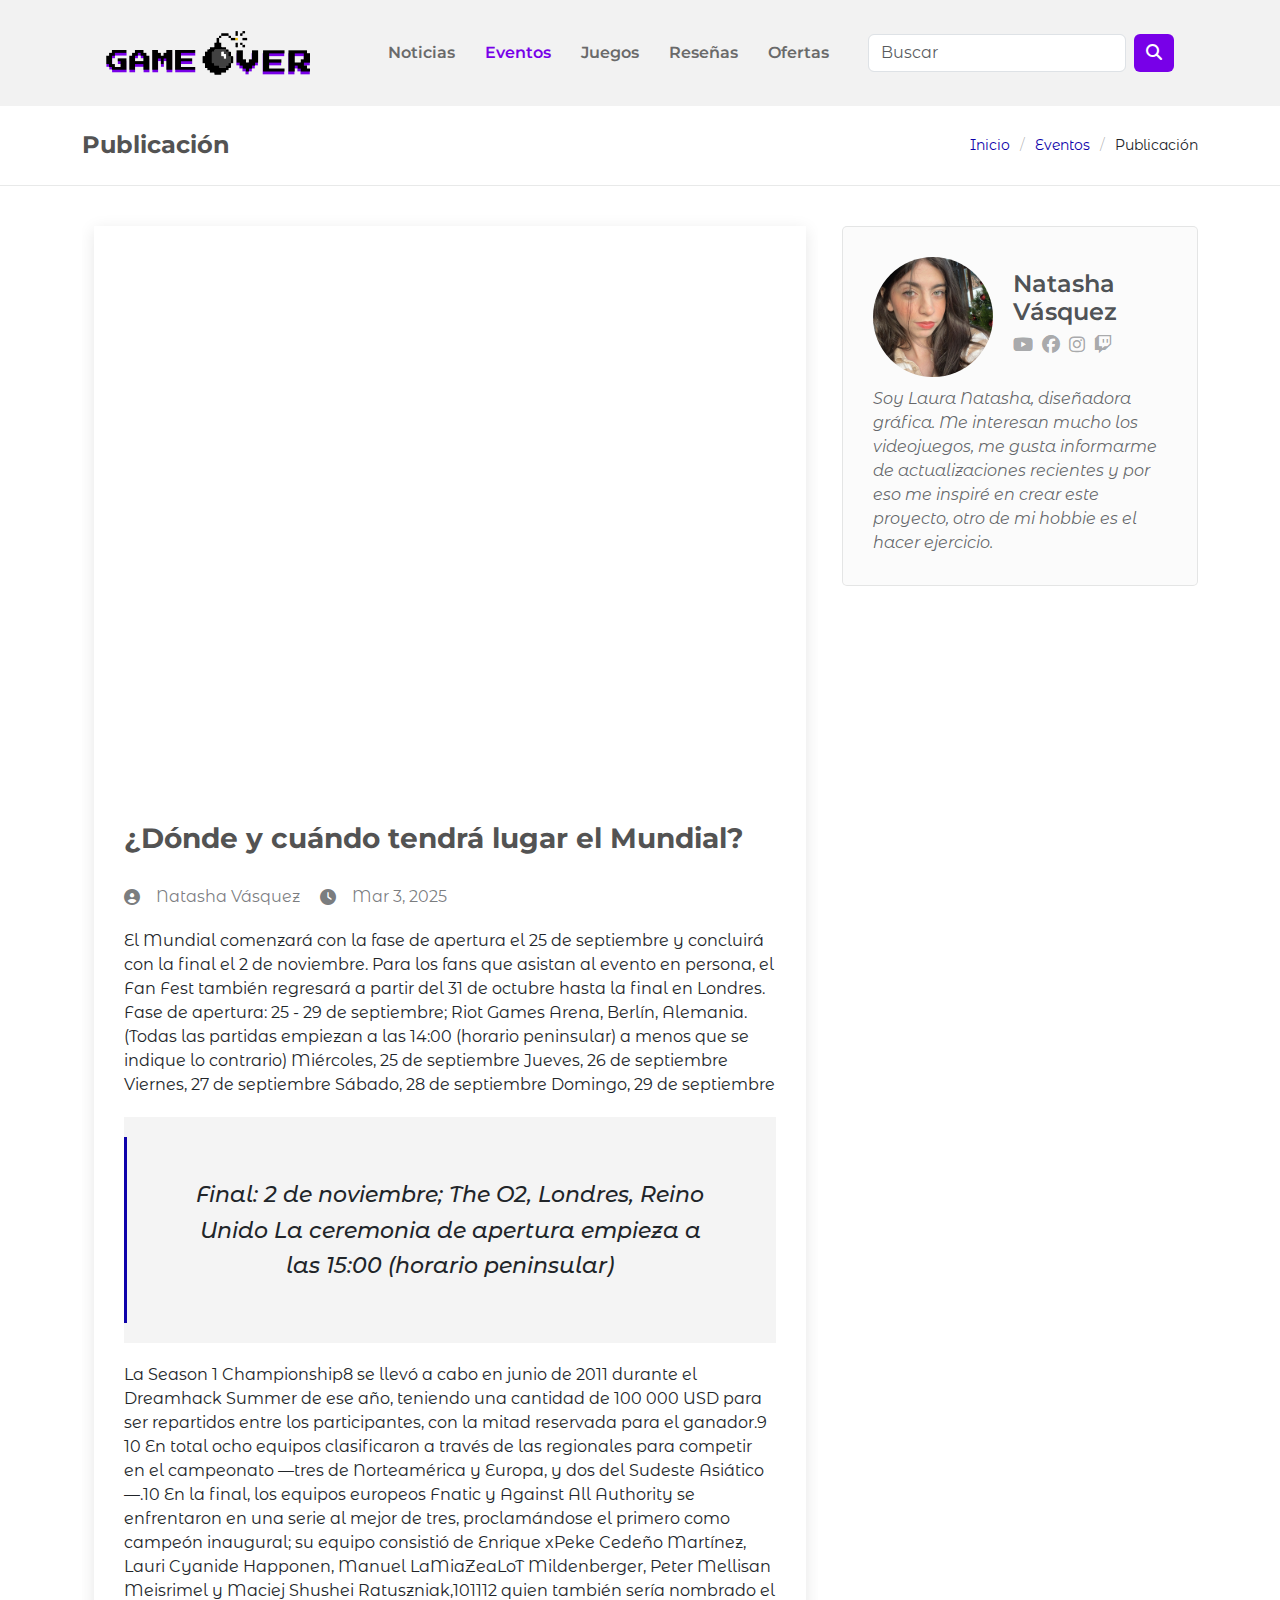
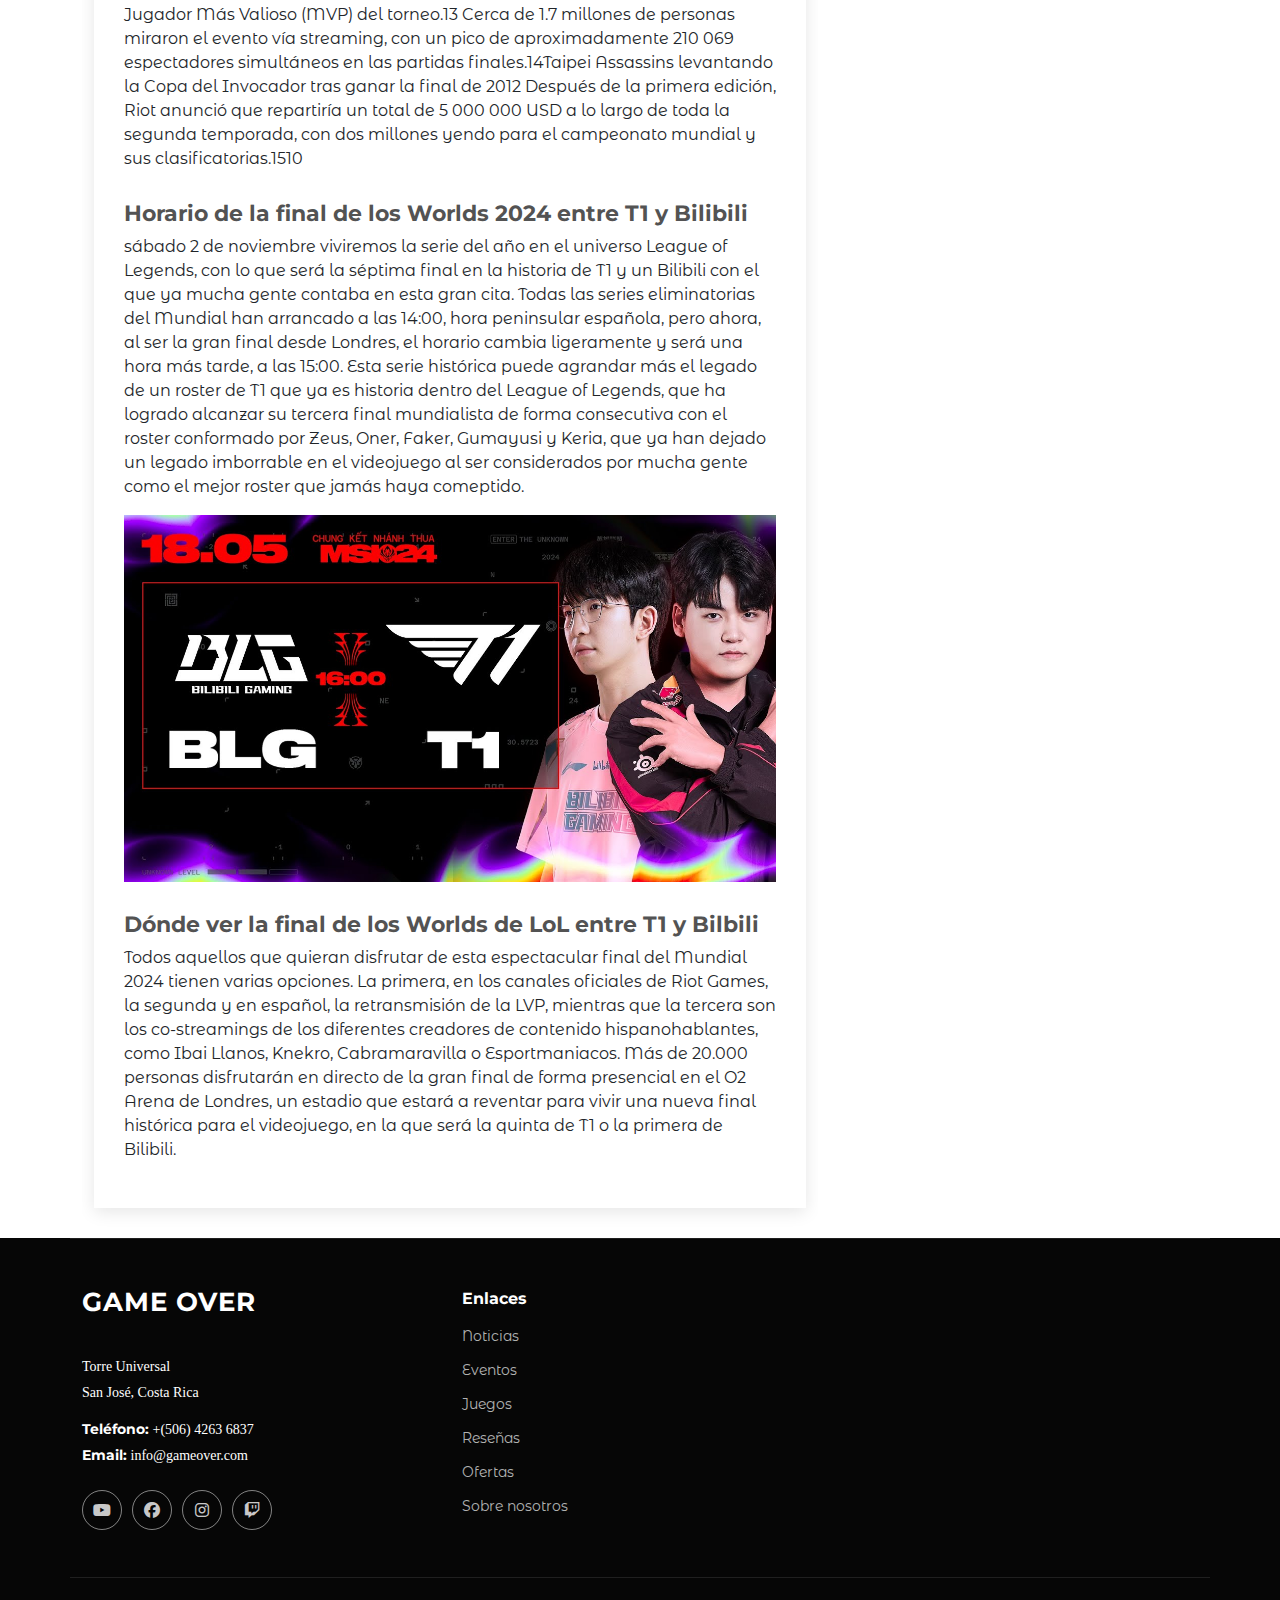
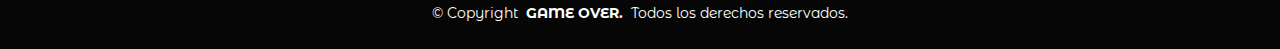
==== commit 66d3f27b: "Merge branch 'main' into natyBranch" ====
--- a/eventos-nota.html
+++ b/eventos-nota.html
@@ -228,7 +228,7 @@
                 <div class="d-flex flex-column align-items-center">
                   <div class="d-flex align-items-center w-100">
                     <img
-                      src="assets/img/blog/blog-author.jpg"
+                      src="assets/img/yo.png"
                       class="rounded-circle flex-shrink-0"
                       alt=""
                     />
@@ -264,10 +264,10 @@
                   </div>
 
                   <p>
-                    Itaque quidem optio quia voluptatibus dolorem dolor. Modi
-                    eum sed possimus accusantium. Quas repellat voluptatem
-                    officia numquam sint aspernatur voluptas. Esse et
-                    accusantium ut unde voluptas.
+                    Soy Laura Natasha, diseñadora gráfica. Me interesan
+                    mucho los videojuegos, me gusta informarme de actualizaciones 
+                    recientes y por eso me inspiré en crear este proyecto, otro de 
+                    mi hobbie es el hacer ejercicio.
                   </p>
                 </div>
               </div>
--- a/assets/css/main.css
+++ b/assets/css/main.css
@@ -124,7 +124,7 @@
   --background-color: #ffffff; /* Background color for the entire website, including individual sections */
   --default-color: #212529; /* Default color used for the majority of the text content across the entire website */
   --heading-color: #535353; /* Color for headings, subheadings and title throughout the website */
-  --accent-color: #465367; /* Accent color that represents your brand on the website. It's used for buttons, links, and other elements that need to stand out */
+  --accent-color: #0E02AA; /* Accent color that represents your brand on the website. It's used for buttons, links, and other elements that need to stand out */
   --surface-color: #ffffff; /* The surface color is used as a background of boxed elements within sections, such as cards, icon boxes, or other elements that require a visual separation from the global background. */
   --contrast-color: #ffffff; /* Contrast color for text, ensuring readability against backgrounds of accent, heading, or default colors. */
 }
@@ -132,11 +132,11 @@
 /* Nav Menu Colors - The following color variables are used specifically for the navigation menu. They are separate from the global colors to allow for more customization options */
 :root {
   --nav-color: #6a6a6a;  /* The default color of the main navmenu links */
-  --nav-hover-color: #465367; /* Applied to main navmenu links when they are hovered over or active */
+  --nav-hover-color: #7800E8; /* Applied to main navmenu links when they are hovered over or active */
   --nav-mobile-background-color: #ffffff; /* Used as the background color for mobile navigation menu */
   --nav-dropdown-background-color: #ffffff; /* Used as the background color for dropdown items that appear when hovering over primary navigation items */
-  --nav-dropdown-color: #6a6a6a; /* Used for navigation links of the dropdown items in the navigation menu. */
-  --nav-dropdown-hover-color: #465367; /* Similar to --nav-hover-color, this color is applied to dropdown navigation links when they are hovered over. */
+  --nav-dropdown-color: #0E02AA; /* Used for navigation links of the dropdown items in the navigation menu. */
+  --nav-dropdown-hover-color: #0E02AA; /* Similar to --nav-hover-color, this color is applied to dropdown navigation links when they are hovered over. */
 }
 
 /* Fonts */
@@ -202,7 +202,7 @@
 
 /* PHP Email Form Messages
 ------------------------------*/
-.php-email-form .error-message {
+/*.php-email-form .error-message {
   display: none;
   background: #df1529;
   color: #ffffff;
@@ -250,7 +250,7 @@
   100% {
     transform: rotate(360deg);
   }
-}
+}*/
 
 /*--------------------------------------------------------------
 # Global Header
@@ -952,7 +952,7 @@
   letter-spacing: 0.07rem;
   text-transform: uppercase;
   font-weight: 600;
-  color: color-mix(in srgb, var(--default-color), transparent 50%);
+  color: color-mix(in srgb, var(--default-color), transparent 5%);
   margin-bottom: 10px;
 }
 
@@ -1103,7 +1103,7 @@
   letter-spacing: 0.07rem;
   text-transform: uppercase;
   font-weight: 600;
-  color: color-mix(in srgb, var(--default-color), transparent 50%);
+  color: color-mix(in srgb, var(--default-color), transparent 5%);
   margin-bottom: 10px;
 }
 
@@ -1210,7 +1210,7 @@
   letter-spacing: 0.07rem;
   text-transform: uppercase;
   font-weight: 600;
-  color: color-mix(in srgb, var(--default-color), transparent 50%);
+  color: color-mix(in srgb, var(--default-color), transparent 5%);
   margin-bottom: 10px;
 }
 
@@ -1267,7 +1267,7 @@
   letter-spacing: 0.07rem;
   text-transform: uppercase;
   font-weight: 600;
-  color: color-mix(in srgb, var(--default-color), transparent 50%);
+  color: color-mix(in srgb, var(--default-color), transparent 5%);
   margin-bottom: 10px;
 }
 
@@ -1937,7 +1937,7 @@
 /*--------------------------------------------------------------
 # Contact Section
 --------------------------------------------------------------*/
-.contact .info-item+.info-item {
+/*.contact .info-item+.info-item {
   margin-top: 40px;
 }
 
@@ -2007,7 +2007,7 @@
 
 .contact .php-email-form button[type=submit]:hover {
   background: color-mix(in srgb, var(--accent-color), transparent 20%);
-}
+}*/
 
 /*--------------------------------------------------------------
 # Widgets
--- a/assets/css/styles.css
+++ b/assets/css/styles.css
@@ -82,13 +82,42 @@
 }
 .bg-color-buttom{
   background-color: #7800E8;
+  border: #7800E8;
 }
+
+.bg-color-buttom:hover{
+  background-color: #B376FE;
+  border: #B376FE;
+}
+
+.btn {
+  bs-btn-focus-box-shadow: 0 0 0 0.25rem rgb(190 0 232 / 50%);
+}
+
+.btn-outline-success{
+	bs-btn-color: #7800E8;
+    bs-btn-border-color: #7800E8;
+    bs-btn-hover-color: #fff;
+    bs-btn-hover-bg: #B376FE;
+    bs-btn-hover-border-color: #B376FE;
+    bs-btn-focus-shadow-rgb: 25, 135, 84;
+    bs-btn-active-color: #fff;
+    bs-btn-active-bg: #7800E8;
+    bs-btn-active-border-color: #7800E8;
+    bs-btn-active-shadow: inset 0 3px 5px rgba(0, 0, 0, 0.125);
+    bs-btn-disabled-color: #50009C;
+    bs-btn-disabled-bg: transparent;
+    bs-btn-disabled-border-color: #50009C;
+    bs-gradient: none;
+}
+
 .color-icon{
   color: white;
 }
-.color-text-nav{
+
+/*.color-text-nav{
   color: #000000 !important;
-}
+}*/
 
 .bg-color-block{
   background-color: #7800E8;
@@ -100,4 +129,4 @@
 
 .font-family-text {
   font-family: 'Montserrat', sans-serif;
-}+}
--- a/assets/css/main.css
+++ b/assets/css/main.css
@@ -124,7 +124,7 @@
   --background-color: #ffffff; /* Background color for the entire website, including individual sections */
   --default-color: #212529; /* Default color used for the majority of the text content across the entire website */
   --heading-color: #535353; /* Color for headings, subheadings and title throughout the website */
-  --accent-color: #465367; /* Accent color that represents your brand on the website. It's used for buttons, links, and other elements that need to stand out */
+  --accent-color: #0E02AA; /* Accent color that represents your brand on the website. It's used for buttons, links, and other elements that need to stand out */
   --surface-color: #ffffff; /* The surface color is used as a background of boxed elements within sections, such as cards, icon boxes, or other elements that require a visual separation from the global background. */
   --contrast-color: #ffffff; /* Contrast color for text, ensuring readability against backgrounds of accent, heading, or default colors. */
 }
@@ -132,11 +132,11 @@
 /* Nav Menu Colors - The following color variables are used specifically for the navigation menu. They are separate from the global colors to allow for more customization options */
 :root {
   --nav-color: #6a6a6a;  /* The default color of the main navmenu links */
-  --nav-hover-color: #465367; /* Applied to main navmenu links when they are hovered over or active */
+  --nav-hover-color: #7800E8; /* Applied to main navmenu links when they are hovered over or active */
   --nav-mobile-background-color: #ffffff; /* Used as the background color for mobile navigation menu */
   --nav-dropdown-background-color: #ffffff; /* Used as the background color for dropdown items that appear when hovering over primary navigation items */
-  --nav-dropdown-color: #6a6a6a; /* Used for navigation links of the dropdown items in the navigation menu. */
-  --nav-dropdown-hover-color: #465367; /* Similar to --nav-hover-color, this color is applied to dropdown navigation links when they are hovered over. */
+  --nav-dropdown-color: #0E02AA; /* Used for navigation links of the dropdown items in the navigation menu. */
+  --nav-dropdown-hover-color: #0E02AA; /* Similar to --nav-hover-color, this color is applied to dropdown navigation links when they are hovered over. */
 }
 
 /* Fonts */
@@ -202,7 +202,7 @@
 
 /* PHP Email Form Messages
 ------------------------------*/
-.php-email-form .error-message {
+/*.php-email-form .error-message {
   display: none;
   background: #df1529;
   color: #ffffff;
@@ -250,7 +250,7 @@
   100% {
     transform: rotate(360deg);
   }
-}
+}*/
 
 /*--------------------------------------------------------------
 # Global Header
@@ -952,7 +952,7 @@
   letter-spacing: 0.07rem;
   text-transform: uppercase;
   font-weight: 600;
-  color: color-mix(in srgb, var(--default-color), transparent 50%);
+  color: color-mix(in srgb, var(--default-color), transparent 5%);
   margin-bottom: 10px;
 }
 
@@ -1103,7 +1103,7 @@
   letter-spacing: 0.07rem;
   text-transform: uppercase;
   font-weight: 600;
-  color: color-mix(in srgb, var(--default-color), transparent 50%);
+  color: color-mix(in srgb, var(--default-color), transparent 5%);
   margin-bottom: 10px;
 }
 
@@ -1210,7 +1210,7 @@
   letter-spacing: 0.07rem;
   text-transform: uppercase;
   font-weight: 600;
-  color: color-mix(in srgb, var(--default-color), transparent 50%);
+  color: color-mix(in srgb, var(--default-color), transparent 5%);
   margin-bottom: 10px;
 }
 
@@ -1267,7 +1267,7 @@
   letter-spacing: 0.07rem;
   text-transform: uppercase;
   font-weight: 600;
-  color: color-mix(in srgb, var(--default-color), transparent 50%);
+  color: color-mix(in srgb, var(--default-color), transparent 5%);
   margin-bottom: 10px;
 }
 
@@ -1937,7 +1937,7 @@
 /*--------------------------------------------------------------
 # Contact Section
 --------------------------------------------------------------*/
-.contact .info-item+.info-item {
+/*.contact .info-item+.info-item {
   margin-top: 40px;
 }
 
@@ -2007,7 +2007,7 @@
 
 .contact .php-email-form button[type=submit]:hover {
   background: color-mix(in srgb, var(--accent-color), transparent 20%);
-}
+}*/
 
 /*--------------------------------------------------------------
 # Widgets
